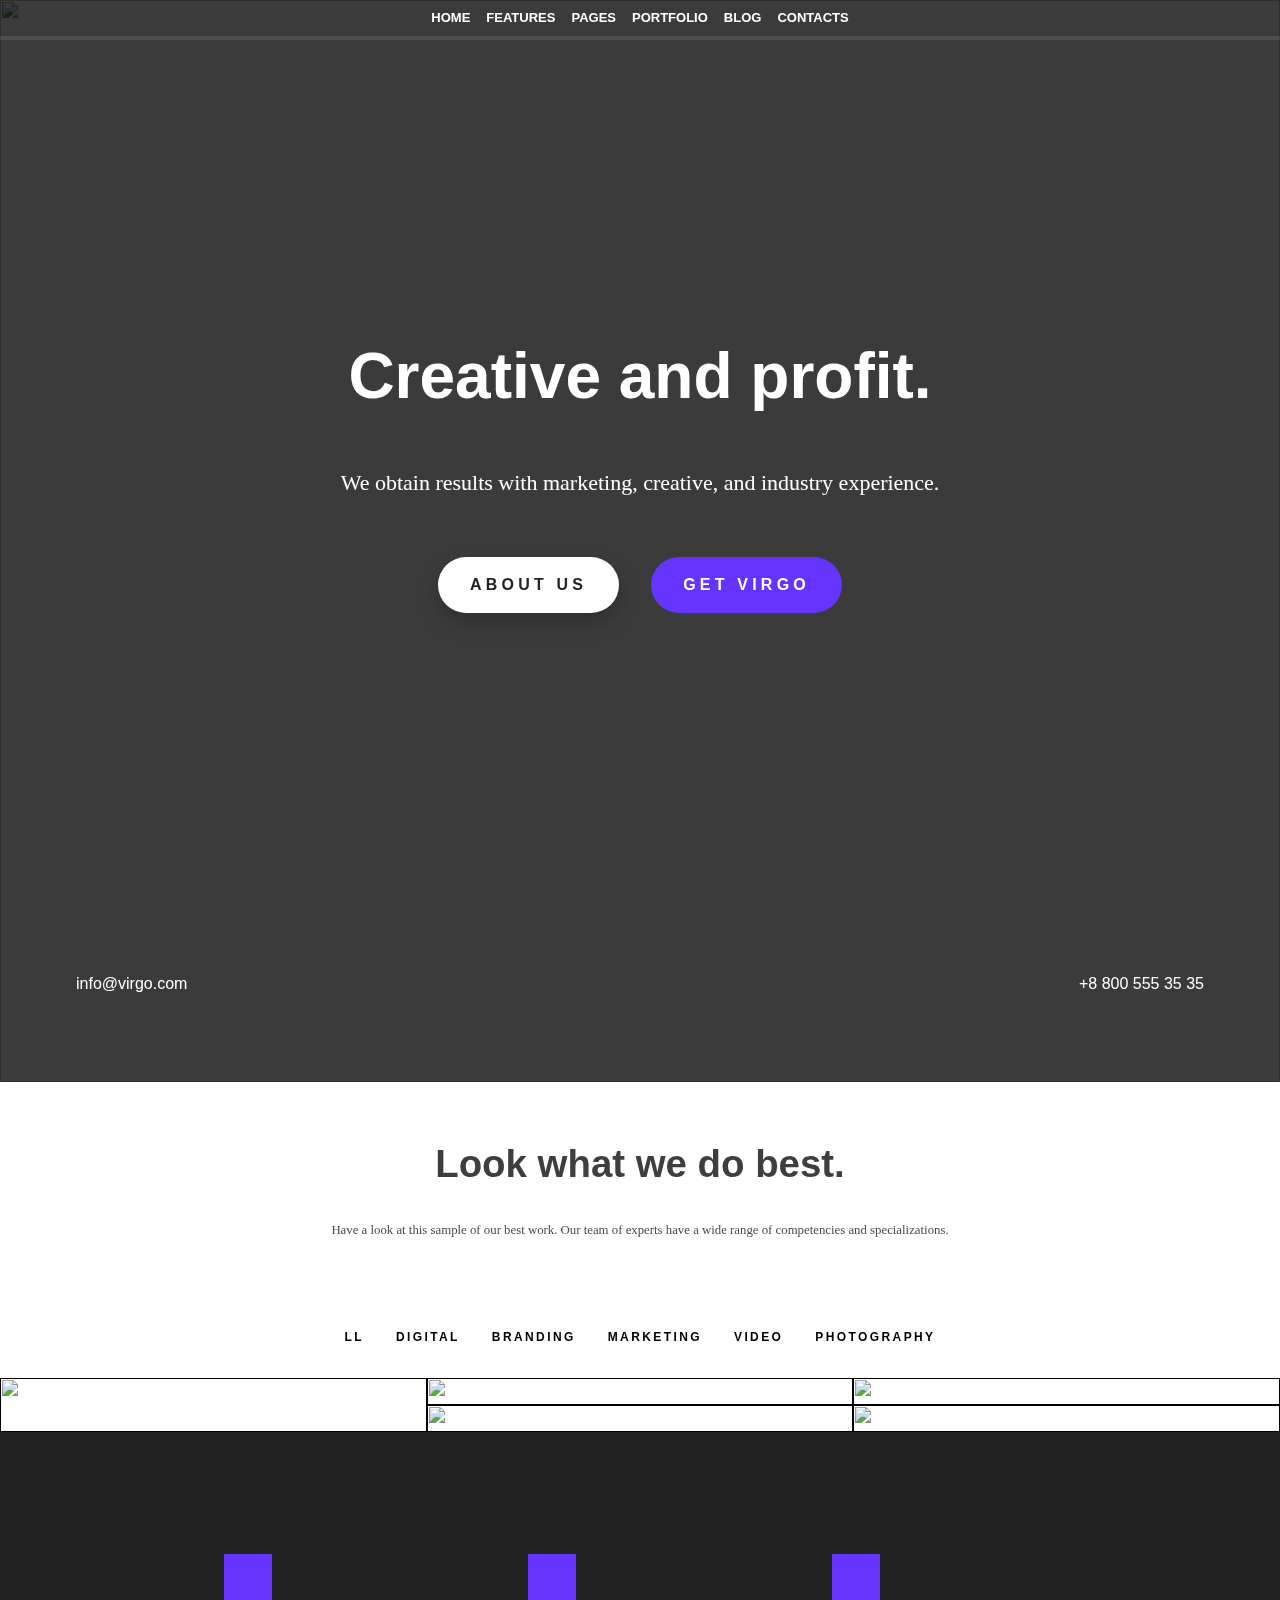
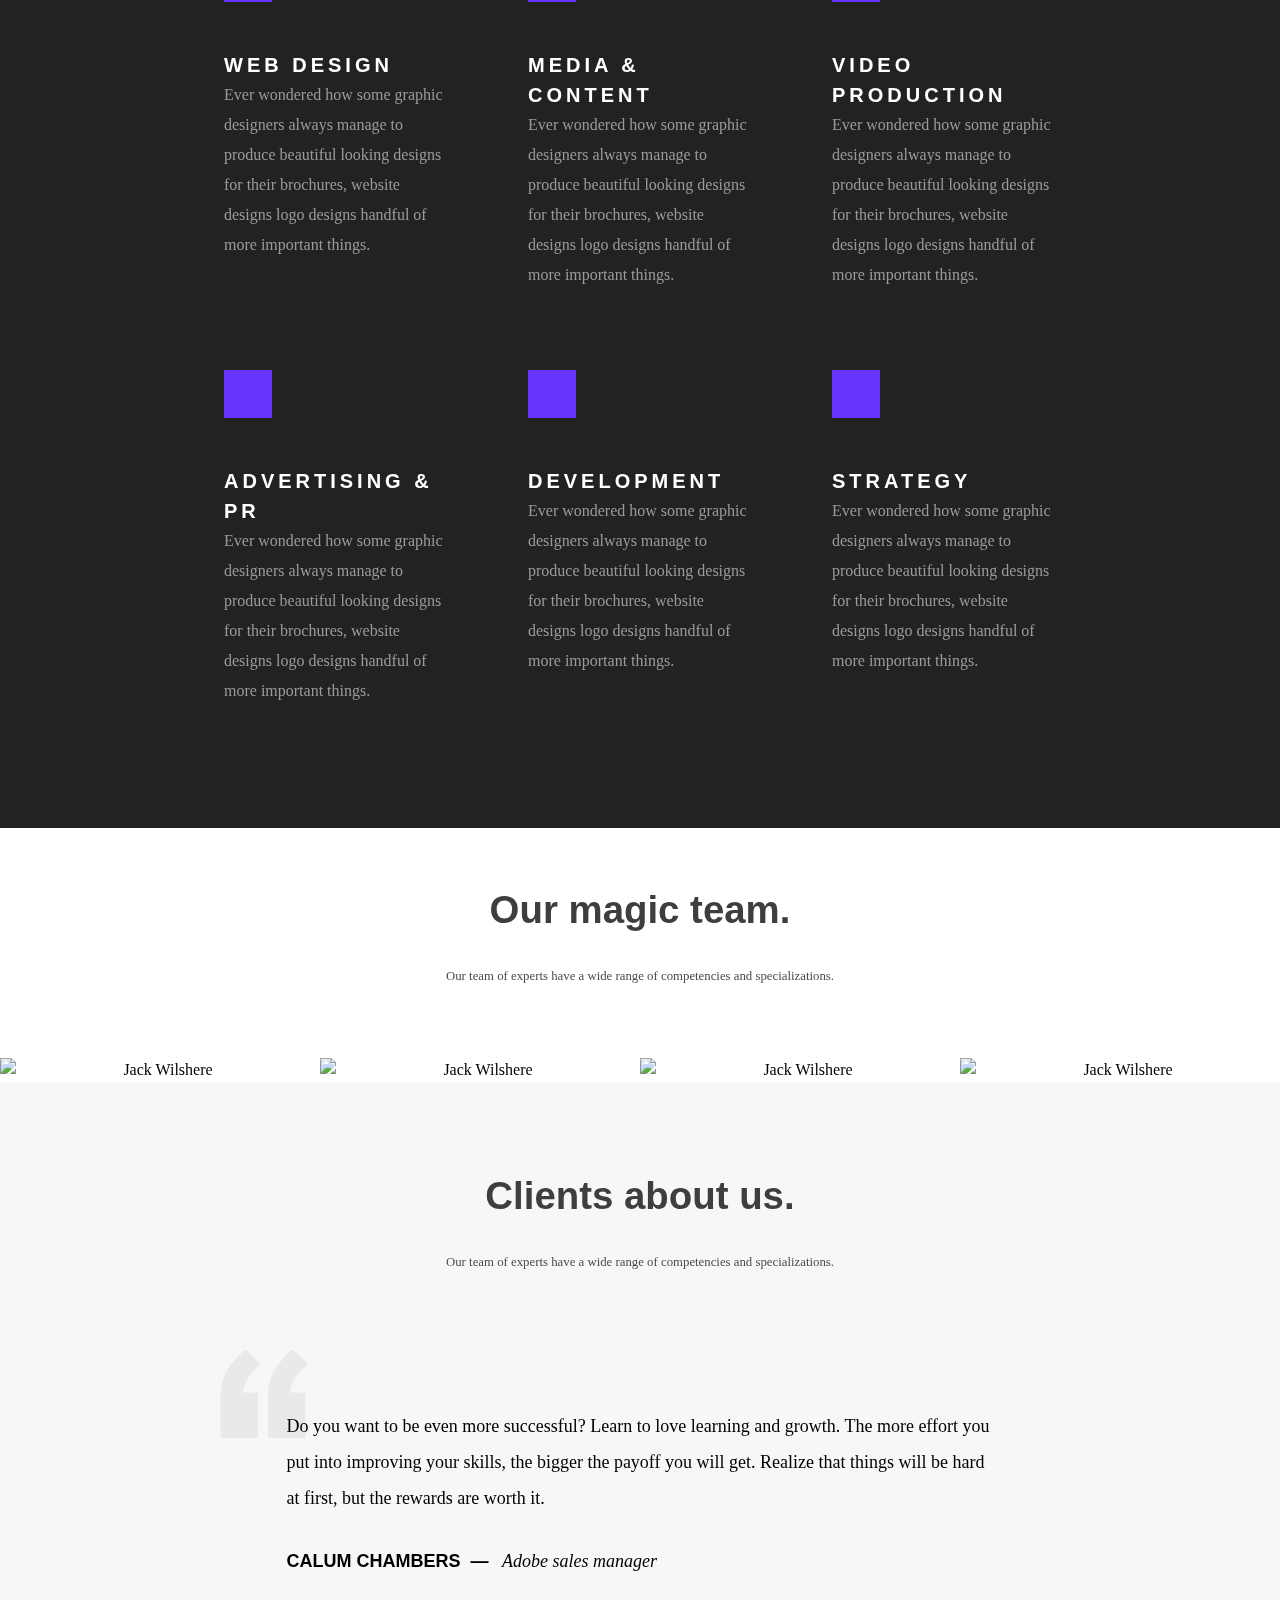
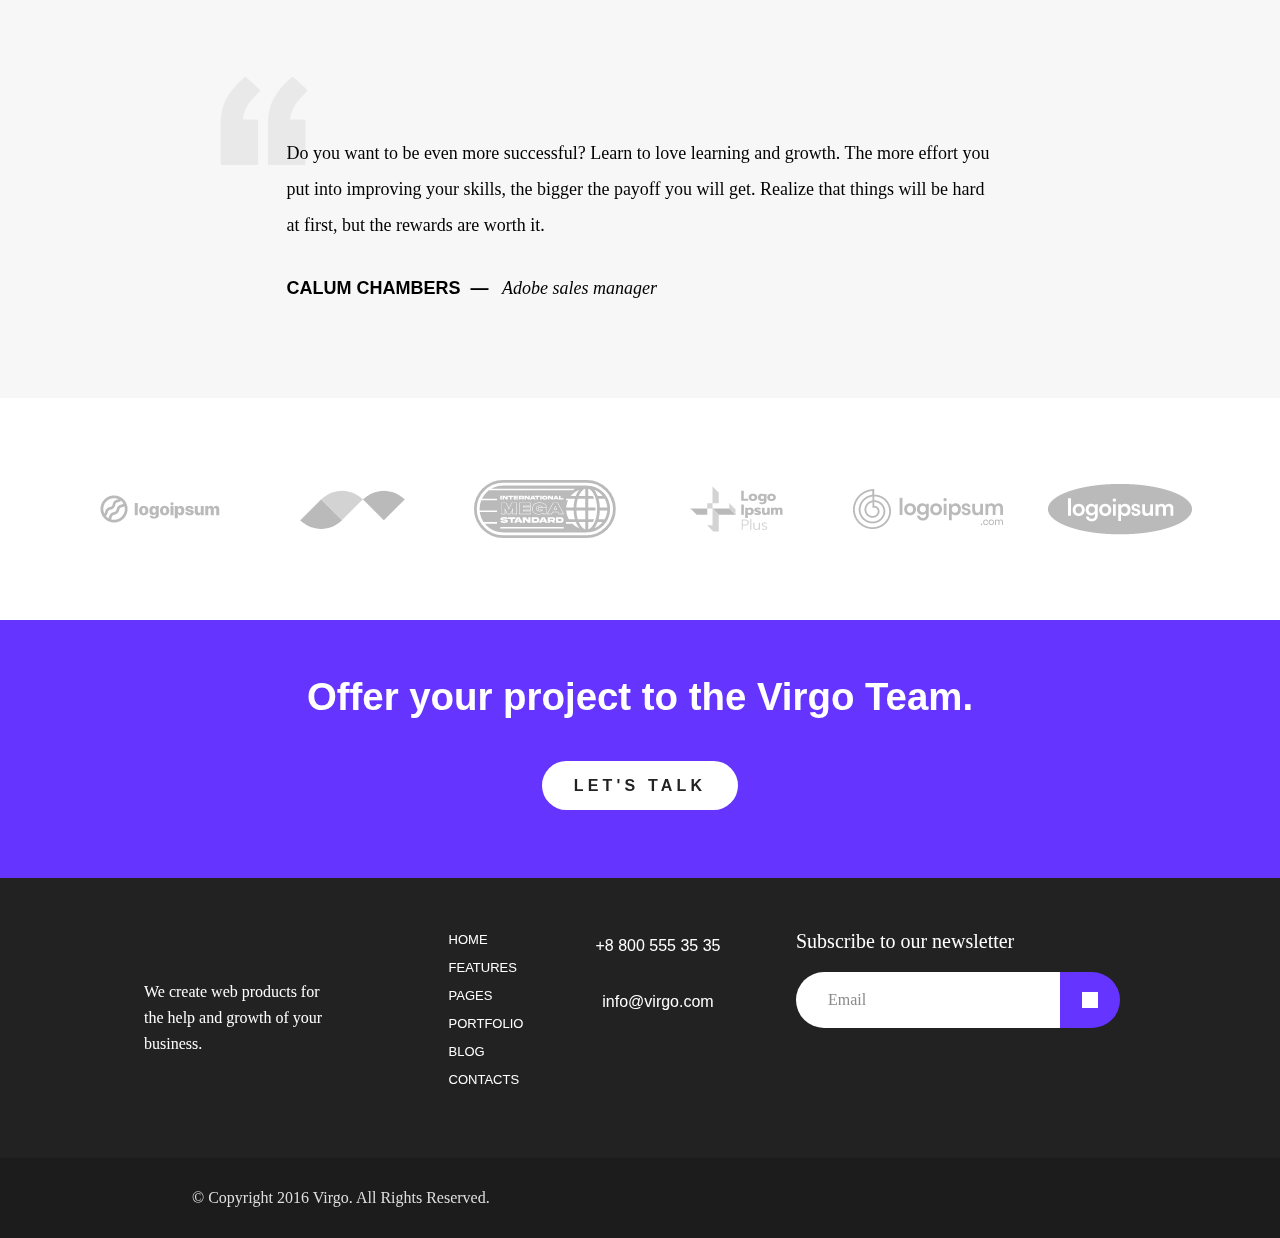
==== index.html @ 98d9a994 "implement fancypants cms-friendly bg image" ====
<!doctype html>
    <html lang="en">
      <head>
        <meta charset="utf-8">
        <meta name="viewport" content="width=device-width, initial-scale=1.0">
        <link rel="stylesheet" type="text/css" href="./styles.css" />
        
        
        
      </head>
      <body data-instant-intensity="all" class="primo-page">   
        
      <div class="block" id="block-qzpiv">
        <div class="primo-component" id="component-qzpiv">
          <div><div class="agency h-wrapper">
  <header>
    <div class="background">
      <img src="https://placeimg.com/1000/1000/tech" alt="" class="img" id="background">
    </div>
    <div class="text-overlay">
      <nav>
        <ul id="nav">
          <li><a href="www.example.com">Home</a></li>
          <li><a href="www.example.com">Features</a></li>
          <li><a href="www.example.com">Pages</a></li>
          <li><a href="www.example.com">Portfolio</a></li>
          <li><a href="www.example.com">Blog</a></li>
          <li><a href="www.example.com">Contacts</a></li>
        </ul> 
      </nav>
      <div class="title">
        <h1 class="h1" id="main-heading">Creative and profit.</h1>
        <p id="heading-desc">We obtain results with marketing, creative, and industry experience.</p>
    		<div id="links">
          <a class="button-link" href="www.example.com">About us</a>
          <a class="button-link" href="www.example.com">Get Virgo</a>
        </div>
      </div>
      <address class="address">
        <p id="email">info@virgo.com</p>
        <p id="phone">+8 800 555 35 35</p>
      </address>
    </header>
	</div>
</div></div>
          
        </div>
        <style type="text/css">#component-qzpiv .h-wrapper {
    position: relative;
  }
  #component-qzpiv .background {
    position: absolute;
    top: 0;
    left: 0;
    right: 0;
    bottom: 0;
  }
  #component-qzpiv .background::after {
    content: "";
    position: absolute;
    top: 0;
    left: 0;
    right: 0;
    bottom: 0;
    background-color: rgba(10, 10, 10, .8);
    mix-blend-mode: multiply;
  }
  /* .h-wrapper {
  background: center / cover no-repeat;
  background-image: url(https://placeimg.com/1000/1000/tech);
  background-color: rgba(10, 10, 10, .8);
  background-blend-mode: multiply;
} */
  #component-qzpiv .text-overlay {
    text-align: center;
    color: white;
    position: relative;
  }
  #component-qzpiv ul {
    display: flex;
    flex-direction: column;
    list-style: none;
    justify-content: center;
    font-family: var(--display-font);
    font-weight: 600;
    text-transform: uppercase;
    font-size: 0.8125rem;
    padding: 0;
  }
  #component-qzpiv li {
    padding: .5rem;
  }
  #component-qzpiv .title {
    margin: 2rem;
  }
  #component-qzpiv #links {
    display: flex;
    flex-direction: column;
    justify-content: center;
  }
  #component-qzpiv address {
    padding-bottom: 2rem;
  }
  @media (min-width: 640px) {
    #component-qzpiv .text-overlay {
      height: 67.625rem;
      display: flex;
      flex-direction: column;
      justify-content: space-between;
      max-width: 1920px;
      margin: 0 auto;
    }

    #component-qzpiv ul {
      flex-direction: row;
    }

    #component-qzpiv nav {
      border-bottom: 4px solid rgba(255,255,255,0.1);
    }

    #component-qzpiv .title {
      align-self: center;
    }

    #component-qzpiv .title p {
      font-size: 1.375rem;
      margin: 2.625rem 0;
    }

    #component-qzpiv #links {
      display: flex;
      flex-direction: row;
      justify-content: center;
    }

    #component-qzpiv address {
      display: flex;
      justify-content: space-between;
      margin: 3.375rem 4.75rem;
    }
  }</style>
      </div>
      
      <div class="block" id="block-lwljh">
        <div class="primo-component" id="component-lwljh">
          <div><section class="portfolio agency">
  <div class="intro">
    <h2 class="h2" id="heading">Look what we do best.</h2>
    <p id="desc">Have a look at this sample of our best work. Our team of experts have a wide range of competencies and specializations.</p>
  </div>
    <ul id="nav">
      <li><a href="www.example.com">LL</a></li>
      <li><a href="www.example.com">Digital</a></li>
      <li><a href="ww.example.com">Branding</a></li>
      <li><a href="ww.example.com">Marketing</a></li>
      <li><a href="ww.example.com">Video</a></li>
      <li><a href="ww.example.com">Photography</a></li>
  	</ul> 
  <div id="gallery">
    <div id="tallpic">
      <a href=""><img class="img" src="" alt=""></a>
    </div>
    <div>
      <a href=""><img class="img" src="https://placeimg.com/700/750/tech" alt=""></a>
    </div>
    <div>
      <a href=""><img class="img" src="https://placeimg.com/800/700/tech" alt=""></a>
    </div>
    <div>
      <a href=""><img class="img" src="https://placeimg.com/650/700/tech" alt=""></a>
    </div>
    <div>
      <a href=""><img class="img" src="https://placeimg.com/750/700/tech" alt=""></a>
    </div>
   
 <!--    <div id="tallpic">
      <a href="#"><img class="img" src="https://placeimg.com/700/1400/tech" alt=""></a>
    </div>
    
    <div>
      <a href="#"><img class="img" src="https://placeimg.com/750/700/tech" alt=""></a>
    </div>
    <div>
      <a href="#"><img class="img" src="https://placeimg.com/700/750/tech" alt=""></a>
    </div>
    <div>
      <a href="#"><img class="img" src="https://placeimg.com/800/700/tech" alt=""></a>
    </div>
    <div>  
      <a href="#"><img class="img" src="https://placeimg.com/650/700/tech" alt=""></a>
    </div> -->
  </div>
</section></div>
          
        </div>
        <style type="text/css">#component-lwljh #nav {
    list-style: none;
    justify-content: center;
    font-family: var(--display-font);
    font-weight: 600;
    text-transform: uppercase;
    font-size: 0.75rem;
    letter-spacing: 0.15rem;
    padding-bottom: 1rem;
    text-align: center;
  }
  #component-lwljh #nav a:active {
    color: var(--brand-color);
  }
  @media (min-width: 768px) {
    #component-lwljh #nav {
      display: flex;
    }

    #component-lwljh #nav li {
      padding: 1rem;
    }

    #component-lwljh #gallery {
      display: grid;
      grid-template-columns: repeat(3, 1fr);
      grid-template-rows: repeat(2, 50%);
      max-width: 1920px;
      max-height: 960px;
      margin: 0 auto;
    }

    #component-lwljh #tallpic {
      grid-row-start: 1;
      grid-row-end: span 2;
    }
  }</style>
      </div>
      
      <div class="block" id="block-fuvci">
        <div class="primo-component" id="component-fuvci">
          <div><section class="s-wrapper agency">
  <div class="services">
    <h2 class="visuallyhidden">Services</h2>
    <div>
    	<div class="square"></div>
      <h3 class="h3">Web Design</h3>
    	<p>Ever wondered how some graphic designers always manage to produce beautiful looking designs for their brochures, website designs logo designs handful of more important things.</p>
    </div>
    <div>
    	<div class="square"></div>
      <h3 class="h3">Media &amp; Content</h3>
    	<p>Ever wondered how some graphic designers always manage to produce beautiful looking designs for their brochures, website designs logo designs handful of more important things.</p>
    </div>
    <div>
    	<div class="square"></div>
      <h3 class="h3">Video Production</h3>
    	<p>Ever wondered how some graphic designers always manage to produce beautiful looking designs for their brochures, website designs logo designs handful of more important things.</p>
    </div>
    <div>
    	<div class="square"></div>
      <h3 class="h3">Advertising &amp; PR</h3>
    	<p>Ever wondered how some graphic designers always manage to produce beautiful looking designs for their brochures, website designs logo designs handful of more important things.</p>
    </div>
    <div>
    	<div class="square"></div>
      <h3 class="h3">Development</h3>
    	<p>Ever wondered how some graphic designers always manage to produce beautiful looking designs for their brochures, website designs logo designs handful of more important things.</p>
    </div>
    <div>
    	<div class="square"></div>
      <h3 class="h3">Strategy</h3>
    	<p>Ever wondered how some graphic designers always manage to produce beautiful looking designs for their brochures, website designs logo designs handful of more important things.</p>
    </div>
  </div>
</section></div>
          
        </div>
        <style type="text/css">#component-fuvci .s-wrapper {
    background-color: var(--verydarkgray);
  }
  #component-fuvci .h3 {
    color: white;
    text-transform: uppercase;
    letter-spacing: .25rem;
  }
  #component-fuvci p {
    color: #9A9A9A;
    line-height: 1.875rem;
  }
  #component-fuvci .square {
    width: 3rem;
    height: 3rem;
    background-color: var(--brand-color);
    margin-bottom: 3rem;
  }
  #component-fuvci .services {
    display: grid;
    grid-template-columns: repeat(auto-fill, minmax(220px, 1fr));
    gap: 5rem;
    width: 70%;
    margin: 0 auto;
    padding: 7.625rem 2rem;
    max-width: 1920px;
  }</style>
      </div>
      
      <div class="block" id="block-pjiwt">
        <div class="primo-component" id="component-pjiwt">
          <div><section class="team agency">
  <div class="intro">
    <h2 class="h2" id="team-heading">Our magic team.</h2>
    <p id="team-desc">Our team of experts have a wide range of competencies and specializations.</p>
  </div>
  <div class="teampics">
    <figure>
      <img class="img" src="https://placeimg.com/500/600/people" alt="Jack Wilshere" />
      <figcaption>
        <p id="name">Jack Wilshere</p>
        <p id="title">CEO &amp; Founder</p>
      </figcaption>
    </figure>
    <figure>
      <img class="img" src="https://placeimg.com/490/590/people" alt="Jack Wilshere" />
      <figcaption>
        <p id="name">Jack Wilshere</p>
        <p id="title">CEO &amp; Founder</p>
      </figcaption>
    </figure>
    <figure>
      <img class="img" src="https://placeimg.com/480/580/people" alt="Jack Wilshere" />
      <figcaption>
        <p id="name">Jack Wilshere</p>
        <p id="title">CEO &amp; Founder</p>
      </figcaption>
    </figure>
    <figure>
      <img class="img" src="https://placeimg.com/485/585/people" alt="Jack Wilshere" />
      <figcaption>
        <p id="name">Jack Wilshere</p>
        <p id="title">CEO &amp; Founder</p>
      </figcaption>
    </figure>
  </div>
</section></div>
          
        </div>
        <style type="text/css">#component-pjiwt .team {
    text-align: center;
  }
  #component-pjiwt figure {
    margin: 0;
  }
  #component-pjiwt figcaption {
    background-color: rgba(101, 52, 255, 1);
    height: 26.375rem;
    width: 26.375rem;
    /* Purple boxes are styled but currently hidden */
    display: none;
    /* display: flex; */
    flex-direction: column;
    justify-content: center;
    color: white;
    font-size: 1rem;
  }
  #component-pjiwt #name {
    font-family: var(--display-font);
    font-weight: 600;
    text-transform: uppercase;
    letter-spacing: 0.2rem;
  }
  @media (min-width: 768px) {
    #component-pjiwt .teampics {
      display: grid;
      grid-template-columns: repeat(4, 1fr);
      max-width: 1920px;
      max-height: 580px;
      margin: 0 auto;
    }
  }</style>
      </div>
      
      <div class="block" id="block-mubnk">
        <div class="primo-component" id="component-mubnk">
          <div><section class="t-wrapper agency">
  <div class="testimonials">
    <div class="intro">
      <h2 class="h2" id="heading">Clients about us.</h2>
      <p id="desc">Our team of experts have a wide range of competencies and specializations.</p>
    </div>
    <div class="quotesblock">
      	<figure>
          <blockquote id="quotetext">Do you want to be even more successful? Learn to love learning and growth. The more effort you put into improving your skills, the bigger the payoff you will get. Realize that things will be hard at first, but the rewards are worth it.</blockquote>
          <p>
            <span id="sourcename">Calum Chambers&nbsp;&nbsp;—</span>
            <span id="sourcetitle">&nbsp;&nbsp;Adobe sales manager</span>
          </p>          
        </figure>
      	<figure>
          <blockquote id="quotetext">Do you want to be even more successful? Learn to love learning and growth. The more effort you put into improving your skills, the bigger the payoff you will get. Realize that things will be hard at first, but the rewards are worth it.</blockquote>
          <p>
            <span id="sourcename">Calum Chambers&nbsp;&nbsp;—</span>
            <span id="sourcetitle">&nbsp;&nbsp;Adobe sales manager</span>
          </p>          
        </figure>
      <!--       <figure>
        <blockquote>Do you want to be even more successful? Learn to love learning and growth. The more effort you put into improving your skills, the bigger the payoff you will get. Realize that things will be hard at first, but the rewards are worth it.</blockquote>
        <p><span class="quotename">Calum Chambers &nbsp;&nbsp;— &nbsp;&nbsp;</span><span class="quotetitle">Adobe sales manager</span></p>
      </figure>
      <figure>
        <blockquote>Do you want to be even more successful? Learn to love learning and growth. The more effort you put into improving your skills, the bigger the payoff you will get. Realize that things will be hard at first, but the rewards are worth it.</blockquote>
        <p><span class="quotename">Calum Chambers &nbsp;&nbsp;— &nbsp;&nbsp;</span><span class="quotetitle">Adobe sales manager</span></p>
      </figure>  -->
    </div>
  </div>
</section></div>
          
        </div>
        <style type="text/css">#component-mubnk .t-wrapper {
    background-color: #F7F7F7;
  }
  #component-mubnk .testimonials {
    padding: 2rem;
    max-width: 1920px;
  }
  #component-mubnk .quotesblock {
    margin: 0 auto;
    color: var(--dark-color);
    display: grid;
    grid-template-columns: repeat(auto-fill, minmax(450px, 1fr));
    gap: 2rem;
    font-size: 1.125rem;
  }
  @media (min-width: 640px) {
    #component-mubnk .quotesblock {
      max-width: 70%;
    }
  }
  #component-mubnk figure {
    padding: 4rem 4.5rem;
    margin: 0 auto;
    background: padding-box no-repeat url([data-uri]);
  }
  #component-mubnk blockquote {
    margin: 0;
    line-height: 2.25rem;
    padding-bottom: 2rem;
  }
  #component-mubnk #sourcename {
    text-transform: uppercase;
    font-family: var(--display-font);
    font-weight: 600;
  }
  #component-mubnk #sourcetitle {
    font-style: italic;
  }</style>
      </div>
      
      <div class="block" id="block-mxqix">
        <div class="primo-component" id="component-mxqix">
          <div><section class="clients-wrapper agency">
  <h2 class="visuallyhidden">Clients</h2>
  <div id="grid">
    	<img class="image" src='/assets/logoipsum-logo-7.png' alt="logo" id="logos"/>
    	<img class="image" src='/assets/logoipsum-logo-16.png' alt="logo" id="logos"/>
    	<img class="image" src='/assets/logoipsum-logo-18.png' alt="logo" id="logos"/>
    	<img class="image" src='/assets/logoipsum-logo-24.png' alt="logo" id="logos"/>
    	<img class="image" src='/assets/logoipsum-logo-29.png' alt="logo" id="logos"/>
    	<img class="image" src='/assets/logoipsum-logo-32.png' alt="logo" id="logos"/>
  <div>
</section></div>
          
        </div>
        <style type="text/css">#component-mxqix #grid {
    display: grid;
    place-items: center;
    margin: 0 auto;
    gap: 2rem;
    padding: 2rem;
  }
  @media (min-width: 640px) {
    #component-mxqix #grid {
      grid-template-columns: repeat( 2, 1fr );
    }
  }
  @media (min-width: 768px) {
    #component-mxqix #grid {
      padding: 5rem;
      grid-template-columns: repeat( 6, 1fr );
      max-width: 1344px;
      row-gap: 0;
    }
  }</style>
      </div>
      
      <div class="block" id="block-mcndb">
        <div class="primo-component" id="component-mcndb">
          <div><section class="c-wrapper agency">
  <div class="cta">
    <h2 class="h2" id="cta-heading">Offer your project to the Virgo Team.</h2>
    <a href="www.example.com" id="link" class="button-link">Let&#x27;s talk</a>
  </div>
</section></div>
          
        </div>
        <style type="text/css">#component-mcndb .c-wrapper {
    text-align: center;
    background-color: var(--brand-color);
    display: flex;
    flex-direction: column;
    justify-content: center;
  }
  #component-mcndb .cta {
    padding-top: 3rem;
    padding-bottom: 5rem;
  }
  #component-mcndb .h2 {
    color: white;
    padding-bottom: 3rem;
  }
  #component-mcndb .button-link {
    background-color: white;
    color: var(--verydarkgray);
  }</style>
      </div>
      
      <div class="block" id="block-ctuod">
        <div class="primo-component" id="component-ctuod">
          <div><footer class="agency">
  <div id="footerblock">
    <div id="summary">
      <p id="desc">We create web products for the help and growth of your business.</p>
    </div>
    <div>
      <ul id="footernav">
      	<li><a href="www.example.com">Home</a></li>
      	<li><a href="www.example.com">Features</a></li>
      	<li><a href="www.example.com">Pages</a></li>
      	<li><a href="www.example.com">Portfolio</a></li>
      	<li><a href="www.example.com">Blog</a></li>
      	<li><a href="www.example.com">Contacts</a></li>
  		</ul> 
    </div>
    <address class="address">
      <p id="phone">+8 800 555 35 35</p>
      <p id="email">info@virgo.com</p>
    </address>
    <div id="subscribe">
      <p id="subscribe-text">Subscribe to our newsletter</p>
      <form>
        <div id="emailbox">
          <label for="email" class="visuallyhidden">Email address</label>
          <input type="email" name="email" id="email" placeholder="Email" required>
          <!-- The icon placeholder div below throws an invalid HTML error, should go away when replaced with image -->
          <button id="emailbutton" aria-label="Submit email"><div id="icon"></div></button>
        </div>
      </form>
    </div>
  </div>
  <div class="c-wrapper">
    <div id="copyright">
      <p id="copyright-text">&copy; Copyright 2016 Virgo. All Rights Reserved.</p>
    </div>
  </div>
</footer></div>
          
        </div>
        <style type="text/css">#component-ctuod footer {
    background-color: var(--verydarkgray);
  }
  #component-ctuod #footerblock {
    color: white;
    font-size: 1rem;
    margin: 0 auto;
    padding: 2rem;
    max-width: 1920px;
  }
  #component-ctuod p {
    font-size: 1rem;
  }
  #component-ctuod #summary {
    padding: 1rem;
    display: grid;
    place-items: center;
    line-height: 1.625rem;
    color: #FEFEFE;
  }
  #component-ctuod #footernav {
    list-style: none;
    text-transform: uppercase;
    font-family: var(--display-font);
    font-weight: 400;
    font-size: 0.8125rem;
    line-height: 1.75rem;
    padding-bottom: 1rem;
    padding-left: 5rem;
    -moz-columns: 2;
         columns: 2;
  }
  #component-ctuod #footernav li {
    padding: 0;
    margin: 0;
  }
  #component-ctuod address {
    text-align: center;
  }
  #component-ctuod #subscribe {
    padding: 1em;
    font-size: 1.25rem;
    margin: 0;
    color: #FEFEFE;
    text-align: center;
  }
  #component-ctuod #subscribe-text {
    font-size: 1.25rem;
    padding-bottom: 1rem;
  }
  #component-ctuod #emailbox {
    display: flex;
    align-items: stretch;
  }
  #component-ctuod #email {
    flex: 0 1 100%;
    display: block;
    border-width: 0;
    font-size: 1rem;
    padding: 1rem 2rem 1rem 2rem;
    margin: 0;
    border-radius: 2rem 0 0 2rem;
  }
  #component-ctuod #email::-moz-placeholder {
    color: #8A8A8A;
    font-family: var(--text-font)
  }
  #component-ctuod #email:-ms-input-placeholder {
    color: #8A8A8A;
    font-family: var(--text-font)
  }
  #component-ctuod #email::placeholder {
    color: #8A8A8A;
    font-family: var(--text-font)
  }
  #component-ctuod #emailbutton {
    flex: 0 0 3em;
    display: block;
    background-color: #6534FF;
    margin: 0;
    border-width: 0;
    border-radius: 0 2rem 2rem 0;
    box-shadow: none;
  }
  #component-ctuod #icon {
    height: 1rem;
    width: 1rem;
    background-color: white;
    margin: 0 auto;
  }
  #component-ctuod .c-wrapper {
    background-color: #1C1C1C;
  }
  #component-ctuod #copyright {
    color: #DEDEDE;
    height: 5rem;
    display: flex;
    flex-direction: column;
    justify-content: center;
    width: 70%;
    max-width: 1920px;
    margin: 0 auto;
    font-size: .75rem;
  }
  @media (min-width: 500px) {
    #component-ctuod #subscribe {
      text-align: left;
    }
  }
  @media (min-width: 590px) {
    #component-ctuod #footerblock {
      display: grid;
      padding: 3rem 0;
    }

    #component-ctuod #summary, #component-ctuod #subscribe {
      grid-column: 1/3;
      justify-self: center;
    }

    #component-ctuod #footernav, #component-ctuod address {
      place-self: center;
    }

    #component-ctuod address {
      align-self: start;
      margin: 0;
    }
  }
  @media (min-width: 880px) {
    #component-ctuod #footerblock {
      width: 80%;
    }
  }
  @media (min-width: 1000px) {
    #component-ctuod #footerblock {
      grid-template-columns: repeat(4, 1fr);
    }

    #component-ctuod #summary {
      grid-column: 1/2;
    }

    #component-ctuod #footernav {
      -moz-columns: 1;
           columns: 1;
    }

    #component-ctuod address {
      padding: 0 1rem;
      justify-content: flex-start;
      line-height: 2.5;
    }

    #component-ctuod #subscribe {
      grid-column: 4/5;
      padding: 0 2rem;
    }
  }</style>
      </div>
      
        
        
      </body>
    </html>
---- styles.css ----
/*! tailwindcss v2.0.3 | MIT License | https://tailwindcss.com */

/*! modern-normalize v1.0.0 | MIT License | https://github.com/sindresorhus/modern-normalize */

/*
Document
========
*/

/**
Use a better box model (opinionated).
*/

*,
*::before,
*::after {
  box-sizing: border-box;
}

/**
Use a more readable tab size (opinionated).
*/

:root {
  -moz-tab-size: 4;
  -o-tab-size: 4;
     tab-size: 4;
}

/**
1. Correct the line height in all browsers.
2. Prevent adjustments of font size after orientation changes in iOS.
*/

html {
  line-height: 1.15; /* 1 */
  -webkit-text-size-adjust: 100%; /* 2 */
}

/*
Sections
========
*/

/**
Remove the margin in all browsers.
*/

body {
  margin: 0;
}

/**
Improve consistency of default fonts in all browsers. (https://github.com/sindresorhus/modern-normalize/issues/3)
*/

body {
  font-family:
		system-ui, -apple-system, Segoe UI, Roboto, Ubuntu, Cantarell, Noto Sans, sans-serif, 
		'Segoe UI',
		Roboto,
		Helvetica,
		Arial,
		sans-serif,
		'Apple Color Emoji',
		'Segoe UI Emoji';
}

/*
Grouping content
================
*/

/**
1. Add the correct height in Firefox.
2. Correct the inheritance of border color in Firefox. (https://bugzilla.mozilla.org/show_bug.cgi?id=190655)
*/

hr {
  height: 0; /* 1 */
  color: inherit; /* 2 */
}

/*
Text-level semantics
====================
*/

/**
Add the correct text decoration in Chrome, Edge, and Safari.
*/

abbr[title] {
  -webkit-text-decoration: underline dotted;
          text-decoration: underline dotted;
}

/**
Add the correct font weight in Edge and Safari.
*/

b,
strong {
  font-weight: bolder;
}

/**
1. Improve consistency of default fonts in all browsers. (https://github.com/sindresorhus/modern-normalize/issues/3)
2. Correct the odd 'em' font sizing in all browsers.
*/

code,
kbd,
samp,
pre {
  font-family:
		ui-monospace,
		SFMono-Regular,
		Consolas,
		'Liberation Mono',
		Menlo,
		monospace; /* 1 */
  font-size: 1em; /* 2 */
}

/**
Add the correct font size in all browsers.
*/

small {
  font-size: 80%;
}

/**
Prevent 'sub' and 'sup' elements from affecting the line height in all browsers.
*/

sub,
sup {
  font-size: 75%;
  line-height: 0;
  position: relative;
  vertical-align: baseline;
}

sub {
  bottom: -0.25em;
}

sup {
  top: -0.5em;
}

/*
Tabular data
============
*/

/**
1. Remove text indentation from table contents in Chrome and Safari. (https://bugs.chromium.org/p/chromium/issues/detail?id=999088, https://bugs.webkit.org/show_bug.cgi?id=201297)
2. Correct table border color inheritance in all Chrome and Safari. (https://bugs.chromium.org/p/chromium/issues/detail?id=935729, https://bugs.webkit.org/show_bug.cgi?id=195016)
*/

table {
  text-indent: 0; /* 1 */
  border-color: inherit; /* 2 */
}

/*
Forms
=====
*/

/**
1. Change the font styles in all browsers.
2. Remove the margin in Firefox and Safari.
*/

button,
input,
optgroup,
select,
textarea {
  font-family: inherit; /* 1 */
  font-size: 100%; /* 1 */
  line-height: 1.15; /* 1 */
  margin: 0; /* 2 */
}

/**
Remove the inheritance of text transform in Edge and Firefox.
1. Remove the inheritance of text transform in Firefox.
*/

button,
select { /* 1 */
  text-transform: none;
}

/**
Correct the inability to style clickable types in iOS and Safari.
*/

button,
[type='button'] {
  -webkit-appearance: button;
}

/**
Remove the inner border and padding in Firefox.
*/

/**
Restore the focus styles unset by the previous rule.
*/

/**
Remove the additional ':invalid' styles in Firefox.
See: https://github.com/mozilla/gecko-dev/blob/2f9eacd9d3d995c937b4251a5557d95d494c9be1/layout/style/res/forms.css#L728-L737
*/

/**
Remove the padding so developers are not caught out when they zero out 'fieldset' elements in all browsers.
*/

legend {
  padding: 0;
}

/**
Add the correct vertical alignment in Chrome and Firefox.
*/

progress {
  vertical-align: baseline;
}

/**
Correct the cursor style of increment and decrement buttons in Safari.
*/

/**
1. Correct the odd appearance in Chrome and Safari.
2. Correct the outline style in Safari.
*/

/**
Remove the inner padding in Chrome and Safari on macOS.
*/

/**
1. Correct the inability to style clickable types in iOS and Safari.
2. Change font properties to 'inherit' in Safari.
*/

/*
Interactive
===========
*/

/*
Add the correct display in Chrome and Safari.
*/

summary {
  display: list-item;
}

/**
 * Manually forked from SUIT CSS Base: https://github.com/suitcss/base
 * A thin layer on top of normalize.css that provides a starting point more
 * suitable for web applications.
 */

/**
 * Removes the default spacing and border for appropriate elements.
 */

blockquote,
dl,
dd,
h1,
h2,
h3,
h4,
h5,
h6,
hr,
figure,
p,
pre {
  margin: 0;
}

button {
  background-color: transparent;
  background-image: none;
}

/**
 * Work around a Firefox/IE bug where the transparent `button` background
 * results in a loss of the default `button` focus styles.
 */

button:focus {
  outline: 1px dotted;
  outline: 5px auto -webkit-focus-ring-color;
}

fieldset {
  margin: 0;
  padding: 0;
}

ol,
ul {
  list-style: none;
  margin: 0;
  padding: 0;
}

/**
 * Tailwind custom reset styles
 */

/**
 * 1. Use the user's configured `sans` font-family (with Tailwind's default
 *    sans-serif font stack as a fallback) as a sane default.
 * 2. Use Tailwind's default "normal" line-height so the user isn't forced
 *    to override it to ensure consistency even when using the default theme.
 */

html {
  font-family: ui-sans-serif, system-ui, -apple-system, Segoe UI, Roboto, Ubuntu, Cantarell, Noto Sans, sans-serif, BlinkMacSystemFont, "Segoe UI", Roboto, "Helvetica Neue", Arial, "Noto Sans", sans-serif, "Apple Color Emoji", "Segoe UI Emoji", "Segoe UI Symbol", "Noto Color Emoji"; /* 1 */
  line-height: 1.5; /* 2 */
}

/**
 * Inherit font-family and line-height from `html` so users can set them as
 * a class directly on the `html` element.
 */

body {
  font-family: inherit;
  line-height: inherit;
}

/**
 * 1. Prevent padding and border from affecting element width.
 *
 *    We used to set this in the html element and inherit from
 *    the parent element for everything else. This caused issues
 *    in shadow-dom-enhanced elements like <details> where the content
 *    is wrapped by a div with box-sizing set to `content-box`.
 *
 *    https://github.com/mozdevs/cssremedy/issues/4
 *
 *
 * 2. Allow adding a border to an element by just adding a border-width.
 *
 *    By default, the way the browser specifies that an element should have no
 *    border is by setting it's border-style to `none` in the user-agent
 *    stylesheet.
 *
 *    In order to easily add borders to elements by just setting the `border-width`
 *    property, we change the default border-style for all elements to `solid`, and
 *    use border-width to hide them instead. This way our `border` utilities only
 *    need to set the `border-width` property instead of the entire `border`
 *    shorthand, making our border utilities much more straightforward to compose.
 *
 *    https://github.com/tailwindcss/tailwindcss/pull/116
 */

*,
::before,
::after {
  box-sizing: border-box; /* 1 */
  border-width: 0; /* 2 */
  border-style: solid; /* 2 */
  border-color: #e5e7eb; /* 2 */
}

/*
 * Ensure horizontal rules are visible by default
 */

hr {
  border-top-width: 1px;
}

/**
 * Undo the `border-style: none` reset that Normalize applies to images so that
 * our `border-{width}` utilities have the expected effect.
 *
 * The Normalize reset is unnecessary for us since we default the border-width
 * to 0 on all elements.
 *
 * https://github.com/tailwindcss/tailwindcss/issues/362
 */

img {
  border-style: solid;
}

textarea {
  resize: vertical;
}

input::-moz-placeholder, textarea::-moz-placeholder {
  opacity: 1;
  color: #9ca3af;
}

input:-ms-input-placeholder, textarea:-ms-input-placeholder {
  opacity: 1;
  color: #9ca3af;
}

input::placeholder,
textarea::placeholder {
  opacity: 1;
  color: #9ca3af;
}

button {
  cursor: pointer;
}

table {
  border-collapse: collapse;
}

h1,
h2,
h3,
h4,
h5,
h6 {
  font-size: inherit;
  font-weight: inherit;
}

/**
 * Reset links to optimize for opt-in styling instead of
 * opt-out.
 */

a {
  color: inherit;
  text-decoration: inherit;
}

/**
 * Reset form element properties that are easy to forget to
 * style explicitly so you don't inadvertently introduce
 * styles that deviate from your design system. These styles
 * supplement a partial reset that is already applied by
 * normalize.css.
 */

button,
input,
optgroup,
select,
textarea {
  padding: 0;
  line-height: inherit;
  color: inherit;
}

/**
 * Use the configured 'mono' font family for elements that
 * are expected to be rendered with a monospace font, falling
 * back to the system monospace stack if there is no configured
 * 'mono' font family.
 */

pre,
code,
kbd,
samp {
  font-family: ui-monospace, SFMono-Regular, Menlo, Monaco, Consolas, "Liberation Mono", "Courier New", monospace;
}

/**
 * Make replaced elements `display: block` by default as that's
 * the behavior you want almost all of the time. Inspired by
 * CSS Remedy, with `svg` added as well.
 *
 * https://github.com/mozdevs/cssremedy/issues/14
 */

img,
svg,
video,
canvas,
audio,
iframe,
embed,
object {
  display: block;
  vertical-align: middle;
}

/**
 * Constrain images and videos to the parent width and preserve
 * their instrinsic aspect ratio.
 *
 * https://github.com/mozdevs/cssremedy/issues/14
 */

img,
video {
  max-width: 100%;
  height: auto;
}

.table {
  display: table;
}

.grid {
  display: grid;
}

* {
  --tw-shadow: 0 0 rgba(0,0,0,0);
}

* {
  --tw-ring-inset: var(--tw-empty,/*!*/ /*!*/);
  --tw-ring-offset-width: 0px;
  --tw-ring-offset-color: #fff;
  --tw-ring-color: rgba(59, 130, 246, 0.5);
  --tw-ring-offset-shadow: 0 0 rgba(0,0,0,0);
  --tw-ring-shadow: 0 0 rgba(0,0,0,0);
}

@-webkit-keyframes spin {
  to {
    transform: rotate(360deg);
  }
}

@keyframes spin {
  to {
    transform: rotate(360deg);
  }
}

@-webkit-keyframes ping {
  75%, 100% {
    transform: scale(2);
    opacity: 0;
  }
}

@keyframes ping {
  75%, 100% {
    transform: scale(2);
    opacity: 0;
  }
}

@-webkit-keyframes pulse {
  50% {
    opacity: .5;
  }
}

@keyframes pulse {
  50% {
    opacity: .5;
  }
}

@-webkit-keyframes bounce {
  0%, 100% {
    transform: translateY(-25%);
    -webkit-animation-timing-function: cubic-bezier(0.8,0,1,1);
            animation-timing-function: cubic-bezier(0.8,0,1,1);
  }

  50% {
    transform: none;
    -webkit-animation-timing-function: cubic-bezier(0,0,0.2,1);
            animation-timing-function: cubic-bezier(0,0,0.2,1);
  }
}

@keyframes bounce {
  0%, 100% {
    transform: translateY(-25%);
    -webkit-animation-timing-function: cubic-bezier(0.8,0,1,1);
            animation-timing-function: cubic-bezier(0.8,0,1,1);
  }

  50% {
    transform: none;
    -webkit-animation-timing-function: cubic-bezier(0,0,0.2,1);
            animation-timing-function: cubic-bezier(0,0,0.2,1);
  }
}

@import url('https://fonts.googleapis.com/css2?family=Lora:ital,wght@0,400;0,700;1,400;1,700&family=Montserrat:wght@400;600&display=swap');

.agency {
  box-sizing: border-box;
  --brand-color: #6534FF;
  --brand-shadow: rgba(101, 52, 255, 0.3);
  --darkgray: #3E3E3E;
  --verydarkgray: #222222;
  --lightgray: #BABABA;
  --display-font: 'Montserrat', sans-serif;
  --text-font: 'Lora', serif;
  font-family: var(--text-font);
  font-size: 1rem;
  margin: 0 auto;
  background-color: white;
}

.h1, .h2, .h3 {
  font-family: var(--display-font);
}

.h1 {
  font-weight: 700;
  color: white;
  font-size: clamp(2.5rem, 5vw, 4.375rem);
}

.h2 {
  font-weight: 700;
  color: var(--darkgray);
  font-size: clamp(1.5rem, 3vw, 2.5rem);
}

.h3 {
  font-weight: 600;
  color: var(--darkgray);
  /* font-size: 1.25rem; */
  font-size: clamp(1rem, 2vw, 1.25rem);
}

.button-link {
  text-transform: uppercase;
  background-color: white;
  color: var(--verydarkgray);
  font-family: var(--display-font);
  font-weight: 700;
  font-size: 1rem;
  letter-spacing: 0.2625rem;
  margin: 1rem;
  padding: 1rem 2rem;
  border-radius: 2rem;
  box-shadow: 0px 0.625rem 1.25rem rgba(0, 0, 0, 0.2);
}

.button-link:last-child {
  background-color: var(--brand-color);
  color: white;
  box-shadow: 0px 625rem 1.25rem var(--brand-shadow);
}

.img {
  display: block;
  width: 100%;
  height: 100%;
  -o-object-fit: cover;
     object-fit: cover;
}

.address {
  font-family: var(--display-font);
  font-weight: 400;
  font-style: normal;
  font-size: 1rem;
}

.intro {
  margin: 0 auto;
  padding: 4rem;
  text-align: center;
  line-height: 2.1875rem;
}

.intro p {
  color: #4B4B4B;
  padding-top: 2rem;
  font-size: clamp(.8rem, 1vw, 1rem);
}

@media (min-width: 1024px) {
  .intro p {
    width: 60%;
    margin: 0 auto;
  }
}

.visuallyhidden {
  border: 0;
  clip: rect(0 0 0 0);
  height: 1px;
  margin: -1px;
  overflow: hidden;
  padding: 0;
  position: absolute;
  width: 1px;
}

/* Default "copy" styles - need to adjust */

.primo-copy {
  margin: 0 auto;
  width: 100%;
  padding-right: 2rem;
  padding-left: 2rem;
  font-size: 1rem;
  color: #4B4B4B;
  width: 70%;
}

.primo-copy h1 {
    font-size: 4.375rem;
    font-weight: 700;
    font-family: var(--display-font);
    color: var(--darkgray);
  }

.primo-copy h2 {
    font-size: 2.5rem;
    font-weight: 700;
    font-family: var(--display-font);
    color: var(--darkgray);
  }

.primo-copy ol {
    list-style-type: decimal;
    list-style-position: inside;
  }

.primo-copy ul {
    list-style-type: disc;
    list-style-position: inside;
  }

.primo-copy p {
    display: inline;
  }

.primo-copy ol {
    list-style-type: decimal;
    list-style-position: inside;
  }

.primo-copy a {
    color: #1c64f2;
    text-decoration: underline;
  }

.primo-copy blockquote {
    box-shadow: 0 4px 6px -1px rgba(0, 0, 0, 0.1),
      0 2px 4px -1px rgba(0, 0, 0, 0.06);
    padding: 1.5rem;
  }

.primo-copy mark {
    --text-opacity: 1;
    color: #161e2e;
    --bg-opacity: 1;
    background-color: #fce96a;
  }

@media (min-width: 1024px) {
  .primo-copy h1 {
    font-size: 3rem;
  }

  .primo-copy h2 {
    font-size: 2.25rem;
  }
}

@media (min-width: 640px) {
  .primo-copy {
    max-width: 640px;
  }
}

@media (min-width: 768px) {
  .primo-copy {
    max-width: 768px;
  }
}

@media (min-width: 1024px) {
  .primo-copy {
    max-width: 1024px;
  }
}

@media (min-width: 1280px) {
  .primo-copy {
    max-width: 1280px;
  }
}

@media (min-width: 1536px) {
  .primo-copy {
    max-width: 1536px;
  }
}

@media (min-width: 640px) {
}

@media (min-width: 768px) {
}

@media (min-width: 1024px) {
}

@media (min-width: 1280px) {
}

@media (min-width: 1536px) {
}
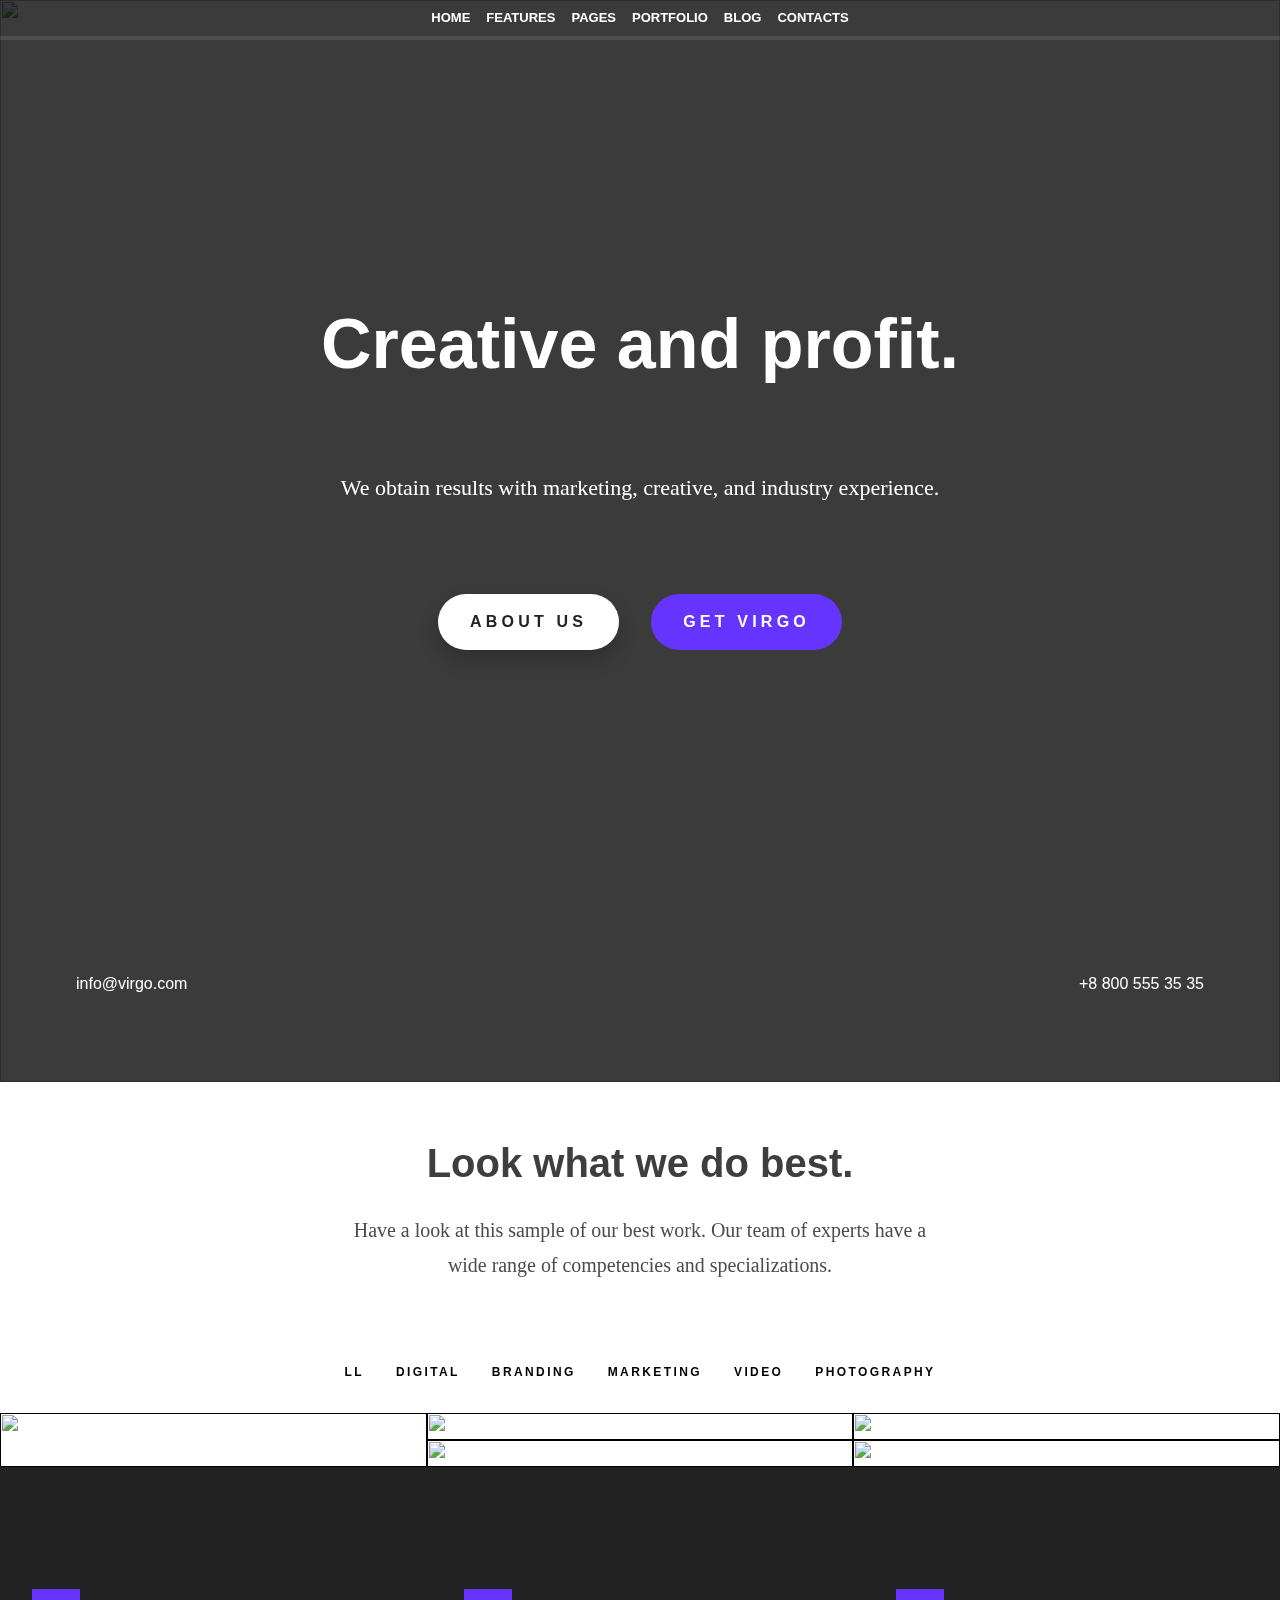
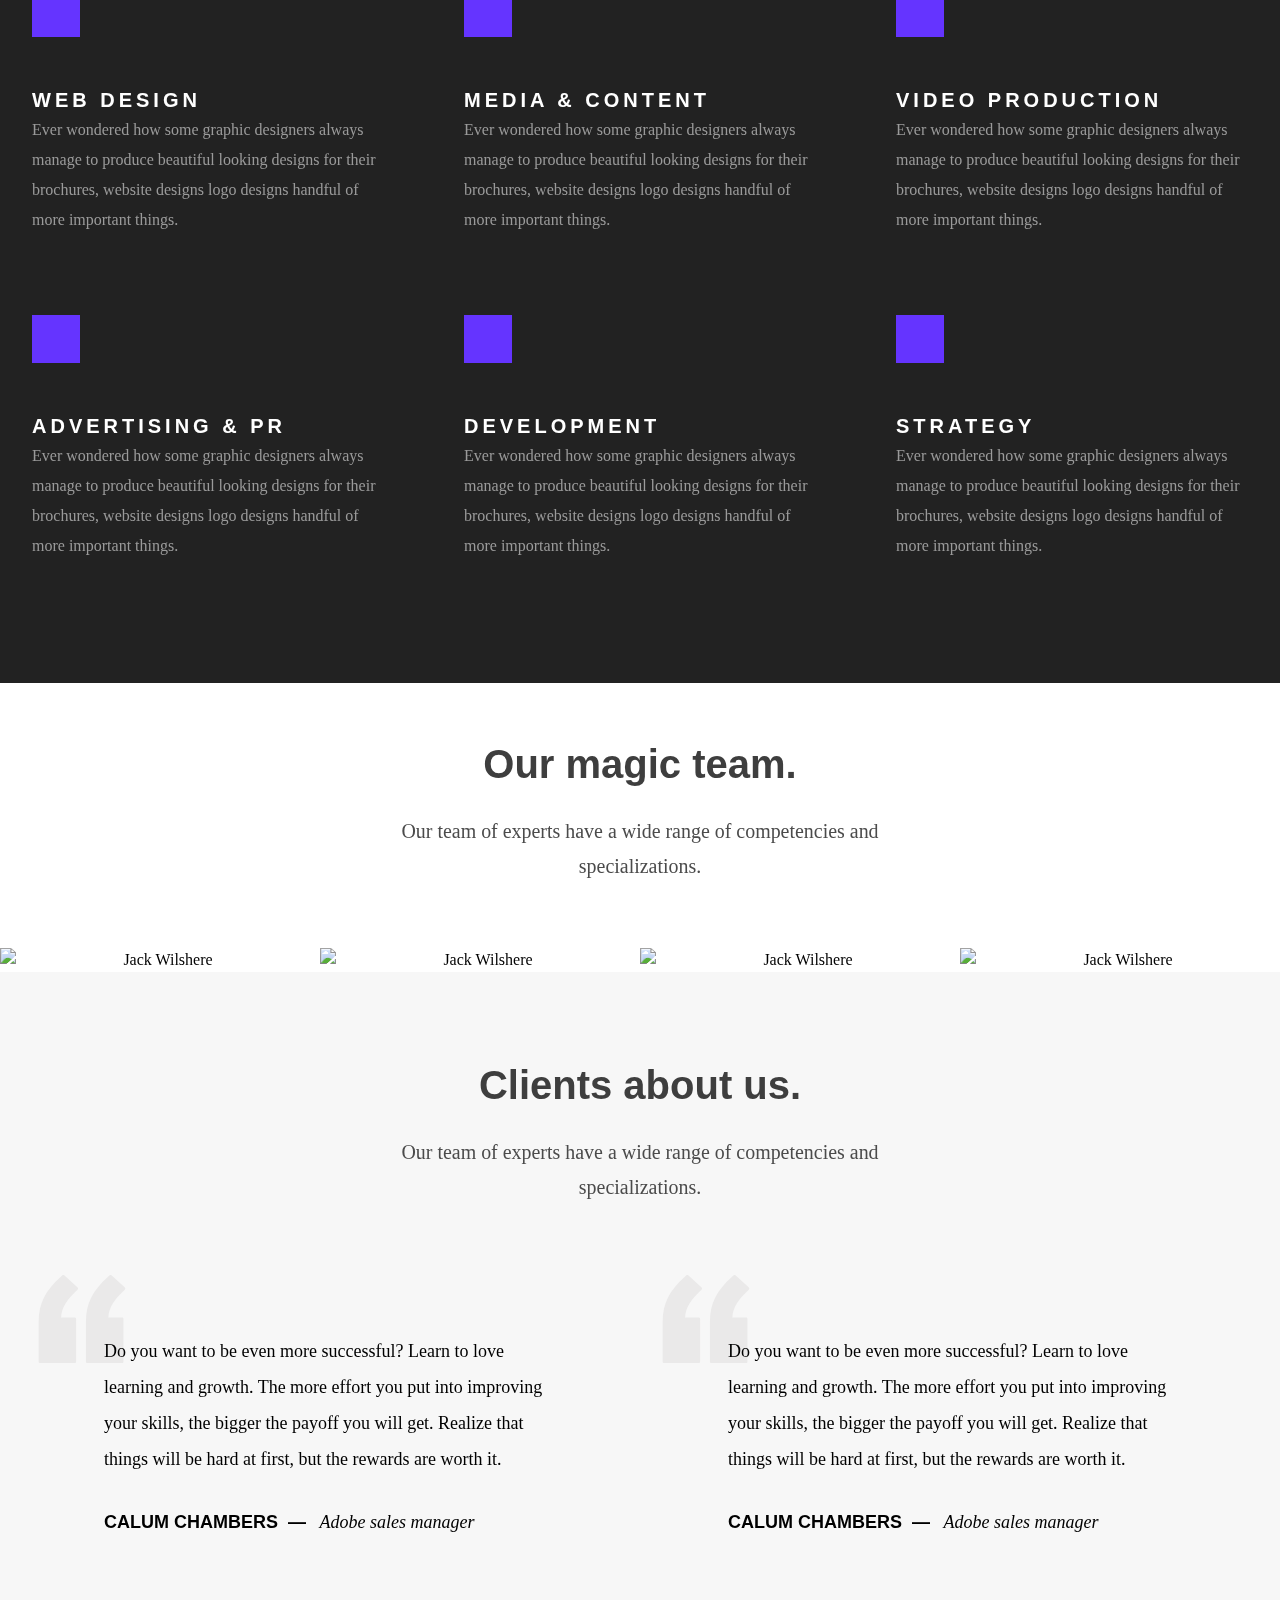
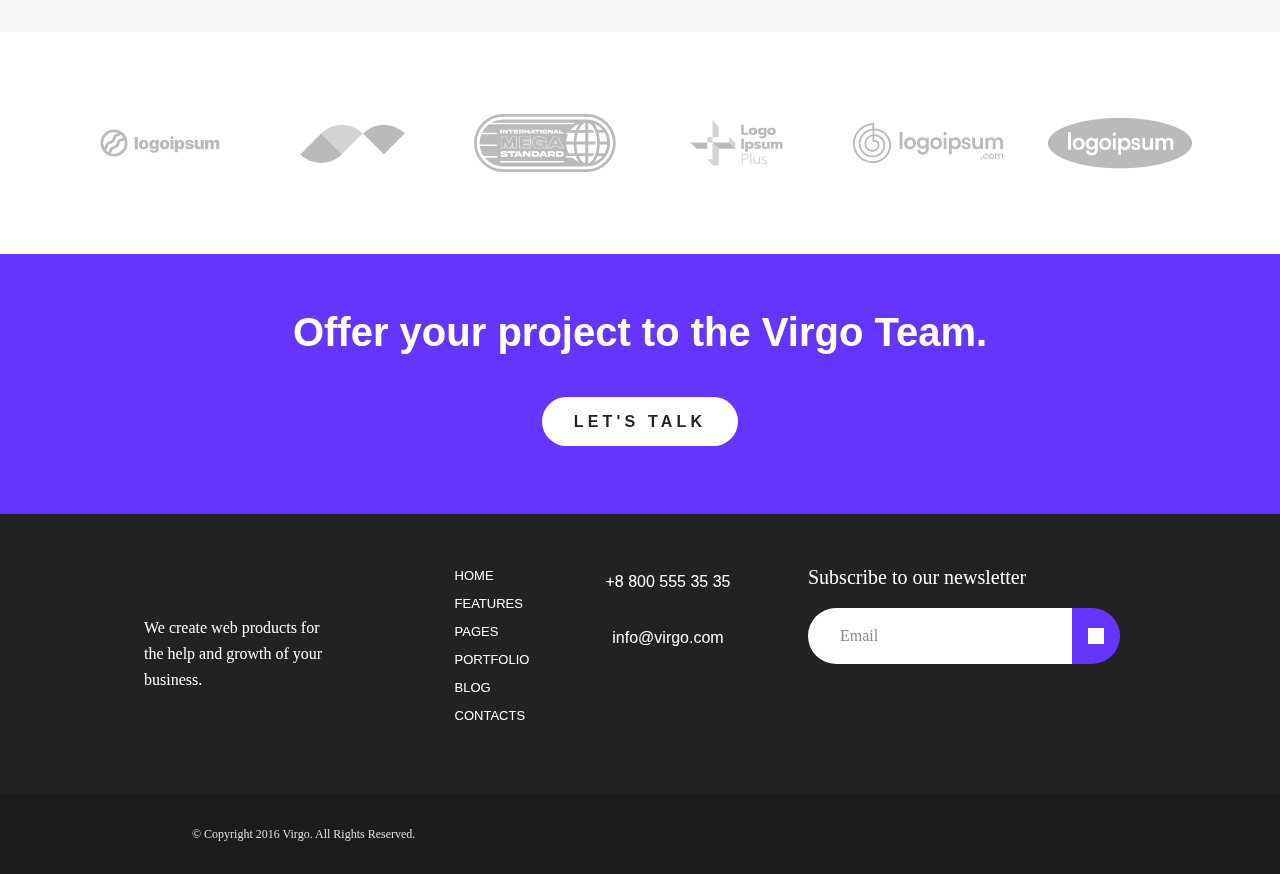
==== commit 1da68a1c: "some font size adjustments at smaller screen sizes" ====
--- a/index.html
+++ b/index.html
@@ -66,12 +66,6 @@
     background-color: rgba(10, 10, 10, .8);
     mix-blend-mode: multiply;
   }
-  /* .h-wrapper {
-  background: center / cover no-repeat;
-  background-image: url(https://placeimg.com/1000/1000/tech);
-  background-color: rgba(10, 10, 10, .8);
-  background-blend-mode: multiply;
-} */
   #component-qzpiv .text-overlay {
     text-align: center;
     color: white;
@@ -94,6 +88,9 @@
   #component-qzpiv .title {
     margin: 2rem;
   }
+  #component-qzpiv #heading-desc {
+    padding: 2rem;
+  }
   #component-qzpiv #links {
     display: flex;
     flex-direction: column;
@@ -104,7 +101,7 @@
   }
   @media (min-width: 640px) {
     #component-qzpiv .text-overlay {
-      height: 67.625rem;
+      height: 60rem;
       display: flex;
       flex-direction: column;
       justify-content: space-between;
@@ -139,6 +136,11 @@
       display: flex;
       justify-content: space-between;
       margin: 3.375rem 4.75rem;
+    }
+  }
+  @media (min-width: 1260px) {
+    #component-qzpiv .text-overlay {
+      height: 67.625rem;
     }
   }</style>
       </div>
@@ -242,32 +244,32 @@
     <div>
     	<div class="square"></div>
       <h3 class="h3">Web Design</h3>
-    	<p>Ever wondered how some graphic designers always manage to produce beautiful looking designs for their brochures, website designs logo designs handful of more important things.</p>
+    	<p class="p">Ever wondered how some graphic designers always manage to produce beautiful looking designs for their brochures, website designs logo designs handful of more important things.</p>
     </div>
     <div>
     	<div class="square"></div>
       <h3 class="h3">Media &amp; Content</h3>
-    	<p>Ever wondered how some graphic designers always manage to produce beautiful looking designs for their brochures, website designs logo designs handful of more important things.</p>
+    	<p class="p">Ever wondered how some graphic designers always manage to produce beautiful looking designs for their brochures, website designs logo designs handful of more important things.</p>
     </div>
     <div>
     	<div class="square"></div>
       <h3 class="h3">Video Production</h3>
-    	<p>Ever wondered how some graphic designers always manage to produce beautiful looking designs for their brochures, website designs logo designs handful of more important things.</p>
+    	<p class="p">Ever wondered how some graphic designers always manage to produce beautiful looking designs for their brochures, website designs logo designs handful of more important things.</p>
     </div>
     <div>
     	<div class="square"></div>
       <h3 class="h3">Advertising &amp; PR</h3>
-    	<p>Ever wondered how some graphic designers always manage to produce beautiful looking designs for their brochures, website designs logo designs handful of more important things.</p>
+    	<p class="p">Ever wondered how some graphic designers always manage to produce beautiful looking designs for their brochures, website designs logo designs handful of more important things.</p>
     </div>
     <div>
     	<div class="square"></div>
       <h3 class="h3">Development</h3>
-    	<p>Ever wondered how some graphic designers always manage to produce beautiful looking designs for their brochures, website designs logo designs handful of more important things.</p>
+    	<p class="p">Ever wondered how some graphic designers always manage to produce beautiful looking designs for their brochures, website designs logo designs handful of more important things.</p>
     </div>
     <div>
     	<div class="square"></div>
       <h3 class="h3">Strategy</h3>
-    	<p>Ever wondered how some graphic designers always manage to produce beautiful looking designs for their brochures, website designs logo designs handful of more important things.</p>
+    	<p class="p">Ever wondered how some graphic designers always manage to produce beautiful looking designs for their brochures, website designs logo designs handful of more important things.</p>
     </div>
   </div>
 </section></div>
@@ -281,7 +283,7 @@
     text-transform: uppercase;
     letter-spacing: .25rem;
   }
-  #component-fuvci p {
+  #component-fuvci .p {
     color: #9A9A9A;
     line-height: 1.875rem;
   }
@@ -293,12 +295,16 @@
   }
   #component-fuvci .services {
     display: grid;
-    grid-template-columns: repeat(auto-fill, minmax(220px, 1fr));
     gap: 5rem;
-    width: 70%;
+    width: 100%;
     margin: 0 auto;
     padding: 7.625rem 2rem;
-    max-width: 1920px;
+  }
+  @media (min-width: 370px) {
+    #component-fuvci .services {
+      grid-template-columns: repeat(auto-fill, minmax(337px, 1fr));
+      max-width: 1344px;
+    }
   }</style>
       </div>
       
@@ -400,14 +406,6 @@
             <span id="sourcetitle">&nbsp;&nbsp;Adobe sales manager</span>
           </p>          
         </figure>
-      <!--       <figure>
-        <blockquote>Do you want to be even more successful? Learn to love learning and growth. The more effort you put into improving your skills, the bigger the payoff you will get. Realize that things will be hard at first, but the rewards are worth it.</blockquote>
-        <p><span class="quotename">Calum Chambers &nbsp;&nbsp;— &nbsp;&nbsp;</span><span class="quotetitle">Adobe sales manager</span></p>
-      </figure>
-      <figure>
-        <blockquote>Do you want to be even more successful? Learn to love learning and growth. The more effort you put into improving your skills, the bigger the payoff you will get. Realize that things will be hard at first, but the rewards are worth it.</blockquote>
-        <p><span class="quotename">Calum Chambers &nbsp;&nbsp;— &nbsp;&nbsp;</span><span class="quotetitle">Adobe sales manager</span></p>
-      </figure>  -->
     </div>
   </div>
 </section></div>
@@ -424,19 +422,11 @@
     margin: 0 auto;
     color: var(--dark-color);
     display: grid;
-    grid-template-columns: repeat(auto-fill, minmax(450px, 1fr));
     gap: 2rem;
-    font-size: 1.125rem;
-  }
-  @media (min-width: 640px) {
-    #component-mubnk .quotesblock {
-      max-width: 70%;
-    }
   }
   #component-mubnk figure {
-    padding: 4rem 4.5rem;
     margin: 0 auto;
-    background: padding-box no-repeat url([data-uri]);
+    padding: 1rem;
   }
   #component-mubnk blockquote {
     margin: 0;
@@ -450,6 +440,17 @@
   }
   #component-mubnk #sourcetitle {
     font-style: italic;
+  }
+  @media (min-width: 640px) {
+    #component-mubnk .quotesblock {
+      max-width: 1344px;
+      grid-template-columns: repeat(auto-fill, minmax(450px, 1fr));
+    }
+
+    #component-mubnk figure {
+      padding: 4rem 4.5rem;
+      background: padding-box no-repeat url([data-uri]);
+    }
   }</style>
       </div>
       
@@ -508,8 +509,7 @@
     justify-content: center;
   }
   #component-mcndb .cta {
-    padding-top: 3rem;
-    padding-bottom: 5rem;
+    padding: 3rem 2rem 5rem;
   }
   #component-mcndb .h2 {
     color: white;
@@ -526,7 +526,7 @@
           <div><footer class="agency">
   <div id="footerblock">
     <div id="summary">
-      <p id="desc">We create web products for the help and growth of your business.</p>
+      <p id="desc" class="p">We create web products for the help and growth of your business.</p>
     </div>
     <div>
       <ul id="footernav">
@@ -539,8 +539,8 @@
   		</ul> 
     </div>
     <address class="address">
-      <p id="phone">+8 800 555 35 35</p>
-      <p id="email">info@virgo.com</p>
+      <p id="phone" class="p">+8 800 555 35 35</p>
+      <p id="email" class="p">info@virgo.com</p>
     </address>
     <div id="subscribe">
       <p id="subscribe-text">Subscribe to our newsletter</p>
@@ -572,9 +572,6 @@
     padding: 2rem;
     max-width: 1920px;
   }
-  #component-ctuod p {
-    font-size: 1rem;
-  }
   #component-ctuod #summary {
     padding: 1rem;
     display: grid;
@@ -590,7 +587,7 @@
     font-size: 0.8125rem;
     line-height: 1.75rem;
     padding-bottom: 1rem;
-    padding-left: 5rem;
+    padding-left: 2rem;
     -moz-columns: 2;
          columns: 2;
   }
@@ -603,13 +600,11 @@
   }
   #component-ctuod #subscribe {
     padding: 1em;
-    font-size: 1.25rem;
     margin: 0;
     color: #FEFEFE;
     text-align: center;
   }
   #component-ctuod #subscribe-text {
-    font-size: 1.25rem;
     padding-bottom: 1rem;
   }
   #component-ctuod #emailbox {
@@ -620,7 +615,6 @@
     flex: 0 1 100%;
     display: block;
     border-width: 0;
-    font-size: 1rem;
     padding: 1rem 2rem 1rem 2rem;
     margin: 0;
     border-radius: 2rem 0 0 2rem;
@@ -670,6 +664,10 @@
     #component-ctuod #subscribe {
       text-align: left;
     }
+
+    #component-ctuod #footernav {
+      padding-left: 5rem;
+    }
   }
   @media (min-width: 590px) {
     #component-ctuod #footerblock {
--- a/styles.css
+++ b/styles.css
@@ -626,20 +626,23 @@
 .h1 {
   font-weight: 700;
   color: white;
-  font-size: clamp(2.5rem, 5vw, 4.375rem);
+  font-size: 3rem;
 }
 
 .h2 {
   font-weight: 700;
   color: var(--darkgray);
-  font-size: clamp(1.5rem, 3vw, 2.5rem);
+  font-size: 2rem;
 }
 
 .h3 {
   font-weight: 600;
   color: var(--darkgray);
-  /* font-size: 1.25rem; */
-  font-size: clamp(1rem, 2vw, 1.25rem);
+  font-size: 1rem;
+}
+
+.p {
+  font-size: .9rem;
 }
 
 .button-link {
@@ -687,14 +690,15 @@
 .intro p {
   color: #4B4B4B;
   padding-top: 2rem;
-  font-size: clamp(.8rem, 1vw, 1rem);
-}
-
-@media (min-width: 1024px) {
-  .intro p {
-    width: 60%;
-    margin: 0 auto;
-  }
+  font-size: 1.2rem;
+}
+
+.quotesblock {
+  font-size: .9rem;
+}
+
+#subscribe-text {
+  font-size: 1rem;
 }
 
 .visuallyhidden {
@@ -708,6 +712,49 @@
   width: 1px;
 }
 
+@media (min-width: 1024px) {
+  .intro p {
+    width: 50%;
+    margin: 0 auto;
+  }
+}
+
+@media (min-width: 1260px) {
+  .h1 {
+    font-weight: 700;
+    color: white;
+    font-size: 4.375rem;
+  }
+
+  .h2 {
+    font-weight: 700;
+    color: var(--darkgray);
+    font-size: 2.5rem;
+  }
+
+  .h3 {
+    font-weight: 600;
+    color: var(--darkgray);
+    font-size: 1.25rem;
+  }
+
+  .p {
+    font-size: 1rem;
+  }
+
+  .intro p {
+    font-size: 1.2475rem;
+  }
+
+  .quotesblock {
+    font-size: 1.125rem;
+  }
+
+  #subscribe-text {
+    font-size: 1.25rem;
+  }
+}
+
 /* Default "copy" styles - need to adjust */
 
 .primo-copy {
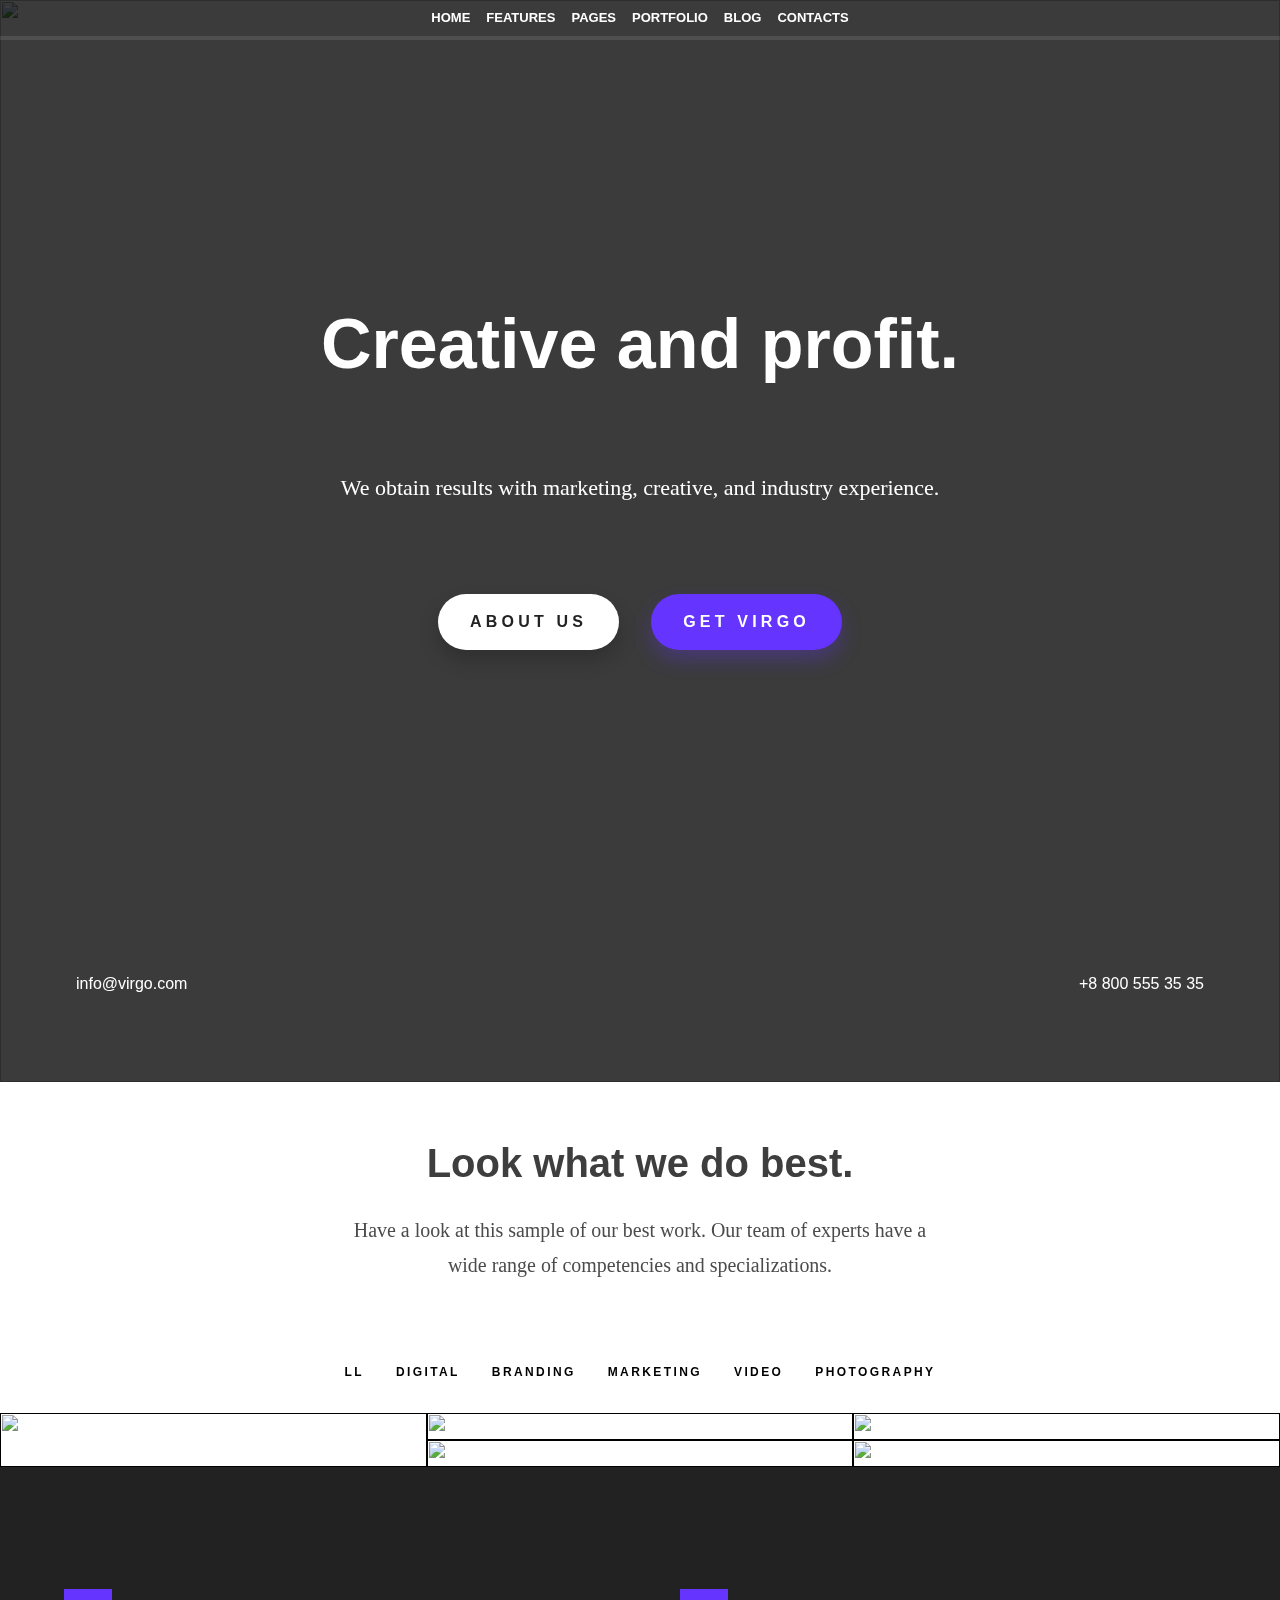
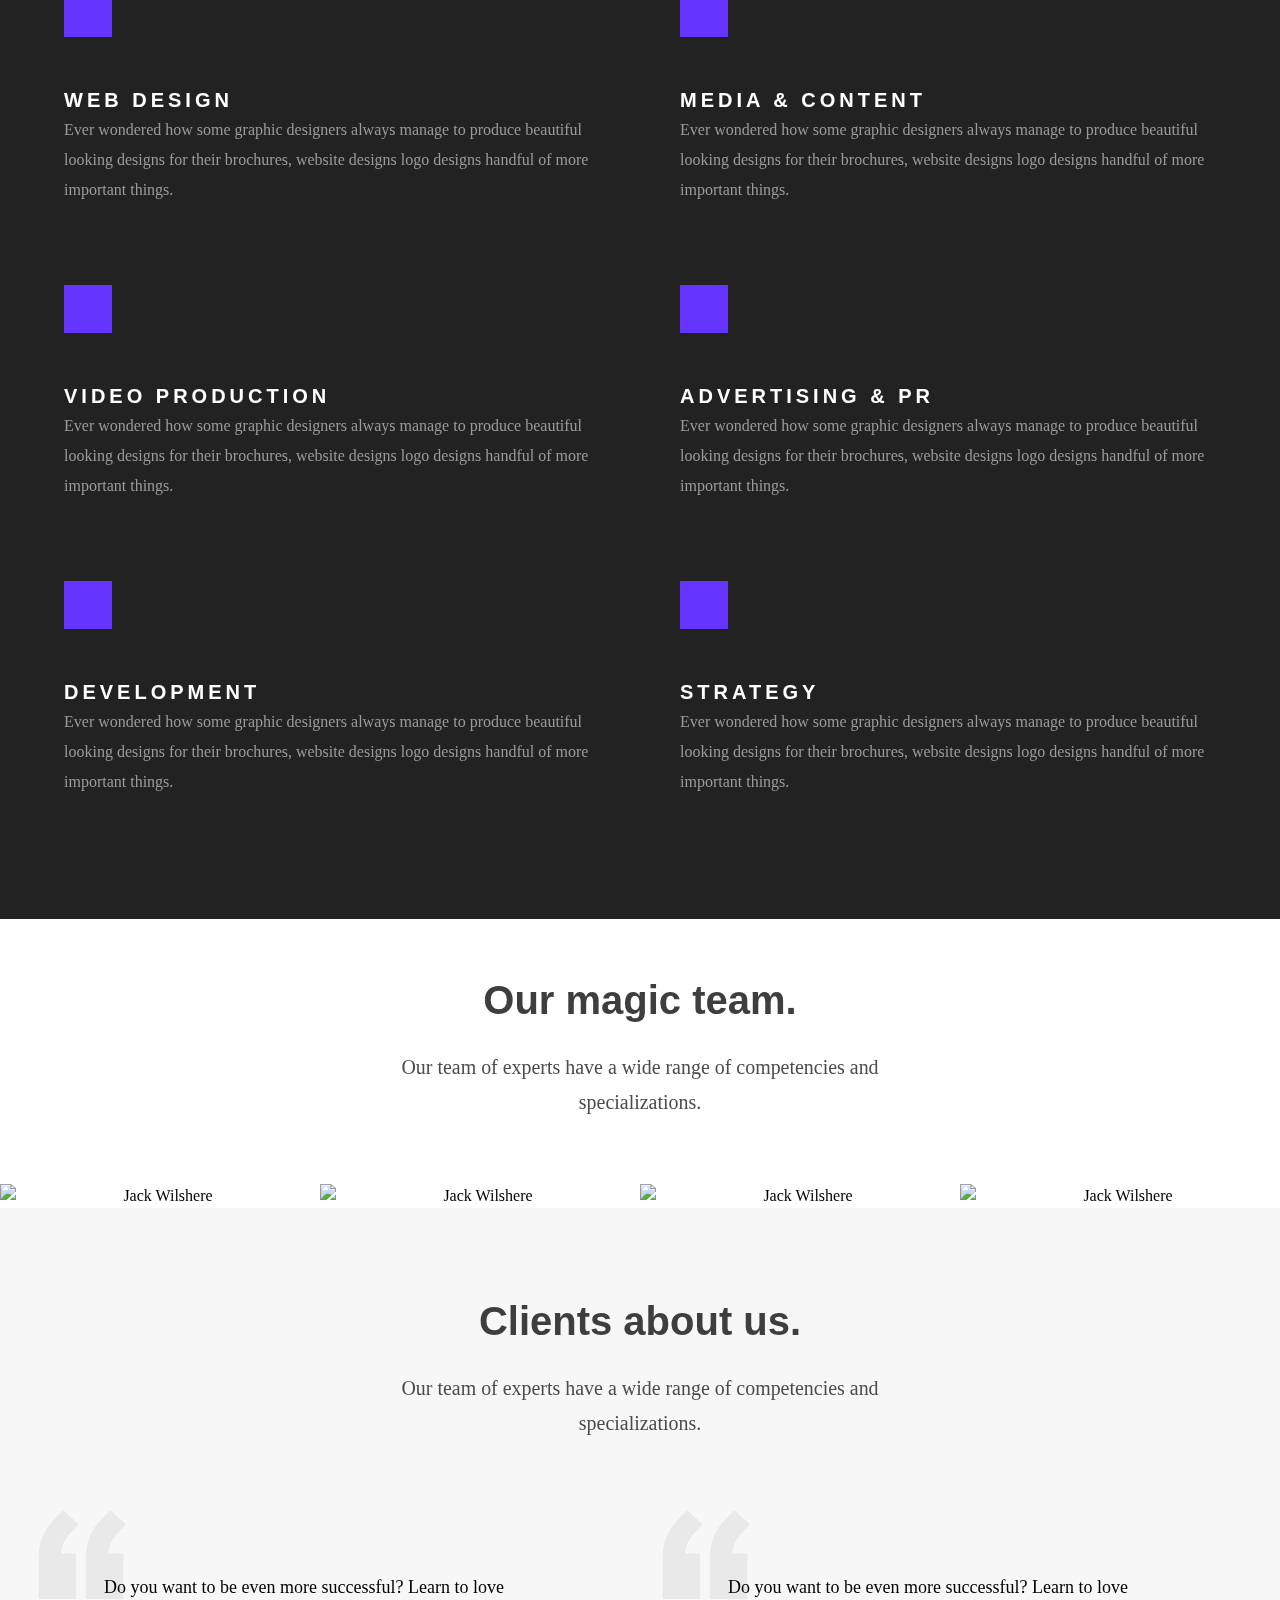
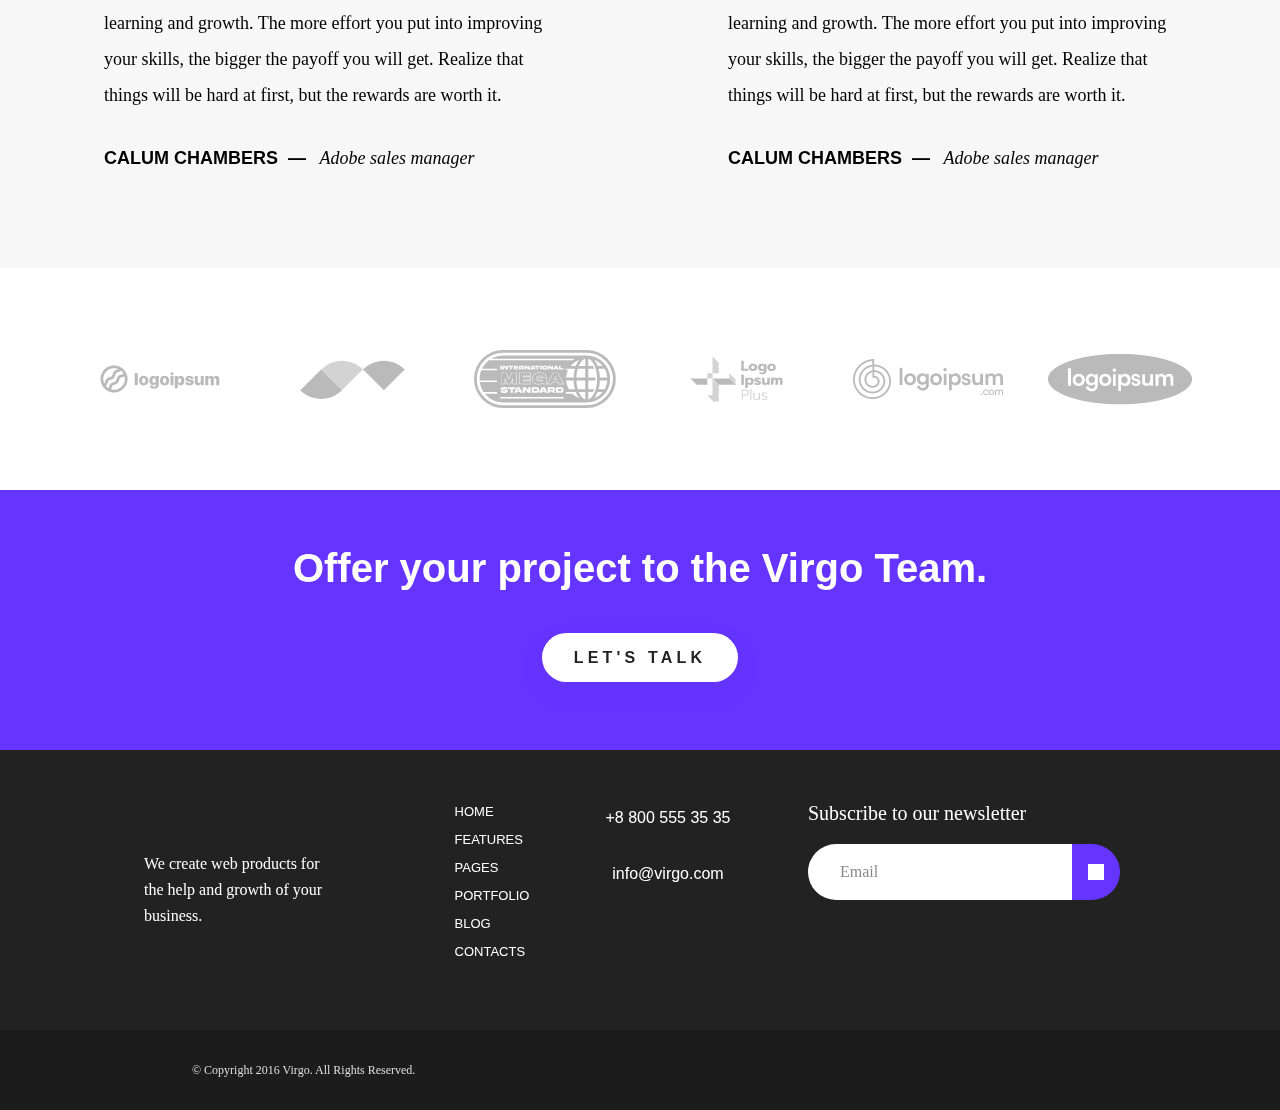
==== commit 68797218: "services spacing adjustment" ====
--- a/index.html
+++ b/index.html
@@ -21,20 +21,20 @@
     <div class="text-overlay">
       <nav>
         <ul id="nav">
-          <li><a href="www.example.com">Home</a></li>
-          <li><a href="www.example.com">Features</a></li>
-          <li><a href="www.example.com">Pages</a></li>
-          <li><a href="www.example.com">Portfolio</a></li>
-          <li><a href="www.example.com">Blog</a></li>
-          <li><a href="www.example.com">Contacts</a></li>
+          <li><a class="a" href="www.example.com">Home</a></li>
+          <li><a class="a" href="www.example.com">Features</a></li>
+          <li><a class="a" href="www.example.com">Pages</a></li>
+          <li><a class="a" href="www.example.com">Portfolio</a></li>
+          <li><a class="a" href="www.example.com">Blog</a></li>
+          <li><a class="a" href="www.example.com">Contacts</a></li>
         </ul> 
       </nav>
       <div class="title">
         <h1 class="h1" id="main-heading">Creative and profit.</h1>
         <p id="heading-desc">We obtain results with marketing, creative, and industry experience.</p>
     		<div id="links">
-          <a class="button-link" href="www.example.com">About us</a>
-          <a class="button-link" href="www.example.com">Get Virgo</a>
+          <a class="button-link a" href="www.example.com">About us</a>
+          <a class="button-link a" href="www.example.com">Get Virgo</a>
         </div>
       </div>
       <address class="address">
@@ -153,28 +153,28 @@
     <p id="desc">Have a look at this sample of our best work. Our team of experts have a wide range of competencies and specializations.</p>
   </div>
     <ul id="nav">
-      <li><a href="www.example.com">LL</a></li>
-      <li><a href="www.example.com">Digital</a></li>
-      <li><a href="ww.example.com">Branding</a></li>
-      <li><a href="ww.example.com">Marketing</a></li>
-      <li><a href="ww.example.com">Video</a></li>
-      <li><a href="ww.example.com">Photography</a></li>
+      <li><a class="a" href="www.example.com">LL</a></li>
+      <li><a class="a" href="www.example.com">Digital</a></li>
+      <li><a class="a" href="ww.example.com">Branding</a></li>
+      <li><a class="a" href="ww.example.com">Marketing</a></li>
+      <li><a class="a" href="ww.example.com">Video</a></li>
+      <li><a class="a" href="ww.example.com">Photography</a></li>
   	</ul> 
   <div id="gallery">
     <div id="tallpic">
-      <a href=""><img class="img" src="" alt=""></a>
-    </div>
-    <div>
-      <a href=""><img class="img" src="https://placeimg.com/700/750/tech" alt=""></a>
-    </div>
-    <div>
-      <a href=""><img class="img" src="https://placeimg.com/800/700/tech" alt=""></a>
-    </div>
-    <div>
-      <a href=""><img class="img" src="https://placeimg.com/650/700/tech" alt=""></a>
-    </div>
-    <div>
-      <a href=""><img class="img" src="https://placeimg.com/750/700/tech" alt=""></a>
+      <a class="a" href=""><img class="img" src="" alt=""></a>
+    </div>
+    <div>
+      <a class="a" href=""><img class="img" src="https://placeimg.com/700/750/tech" alt=""></a>
+    </div>
+    <div>
+      <a class="a" href=""><img class="img" src="https://placeimg.com/800/700/tech" alt=""></a>
+    </div>
+    <div>
+      <a class="a" href=""><img class="img" src="https://placeimg.com/650/700/tech" alt=""></a>
+    </div>
+    <div>
+      <a class="a" href=""><img class="img" src="https://placeimg.com/750/700/tech" alt=""></a>
     </div>
    
  <!--    <div id="tallpic">
@@ -208,9 +208,6 @@
     padding-bottom: 1rem;
     text-align: center;
   }
-  #component-lwljh #nav a:active {
-    color: var(--brand-color);
-  }
   @media (min-width: 768px) {
     #component-lwljh #nav {
       display: flex;
@@ -298,7 +295,7 @@
     gap: 5rem;
     width: 100%;
     margin: 0 auto;
-    padding: 7.625rem 2rem;
+    padding: 7.625rem 4rem;
   }
   @media (min-width: 370px) {
     #component-fuvci .services {
@@ -496,7 +493,7 @@
           <div><section class="c-wrapper agency">
   <div class="cta">
     <h2 class="h2" id="cta-heading">Offer your project to the Virgo Team.</h2>
-    <a href="www.example.com" id="link" class="button-link">Let&#x27;s talk</a>
+    <a href="www.example.com" id="link" class="button-link a">Let&#x27;s talk</a>
   </div>
 </section></div>
           
@@ -549,7 +546,7 @@
           <label for="email" class="visuallyhidden">Email address</label>
           <input type="email" name="email" id="email" placeholder="Email" required>
           <!-- The icon placeholder div below throws an invalid HTML error, should go away when replaced with image -->
-          <button id="emailbutton" aria-label="Submit email"><div id="icon"></div></button>
+          <button class="button" id="emailbutton" aria-label="Submit email"><div id="icon"></div></button>
         </div>
       </form>
     </div>
--- a/styles.css
+++ b/styles.css
@@ -645,6 +645,10 @@
   font-size: .9rem;
 }
 
+.a:active, .button:active {
+  color: var(--brand-color);
+}
+
 .button-link {
   text-transform: uppercase;
   background-color: white;
@@ -662,7 +666,7 @@
 .button-link:last-child {
   background-color: var(--brand-color);
   color: white;
-  box-shadow: 0px 625rem 1.25rem var(--brand-shadow);
+  box-shadow: 0px .625rem 1.25rem var(--brand-shadow);
 }
 
 .img {
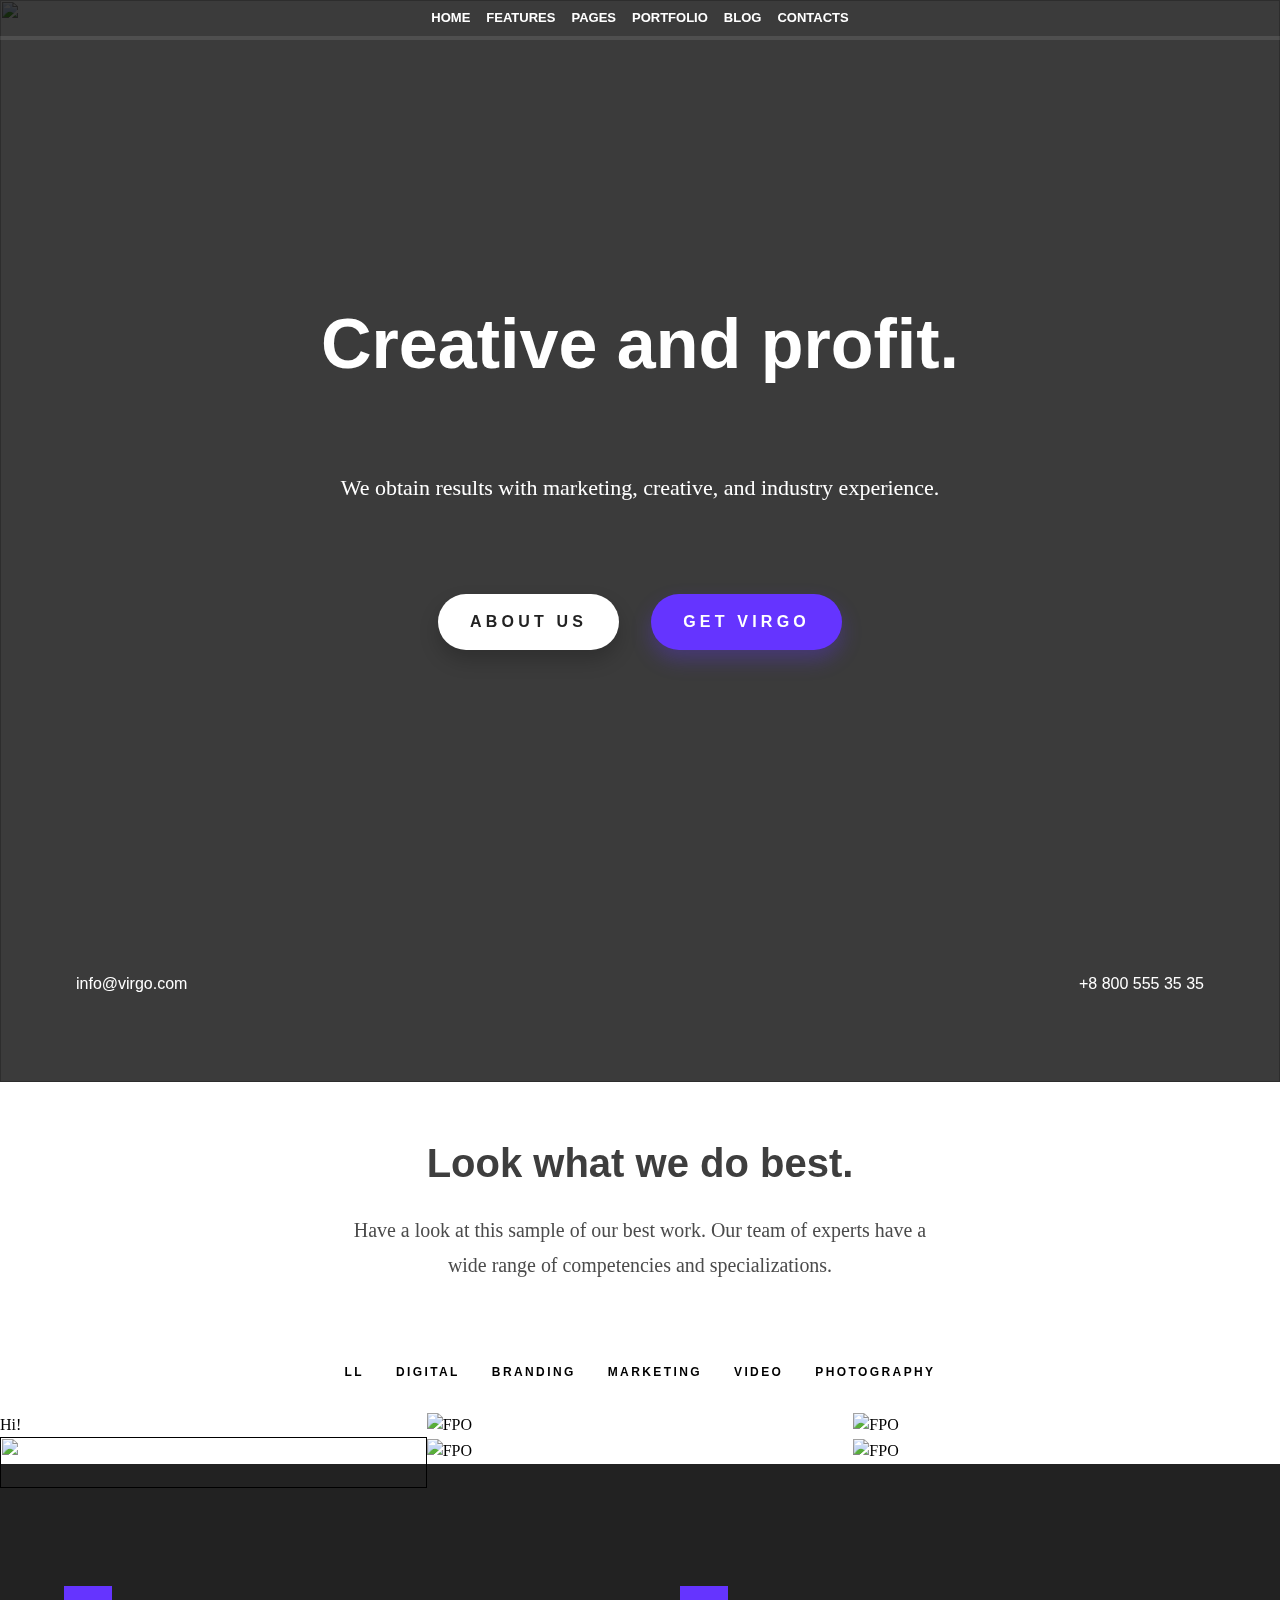
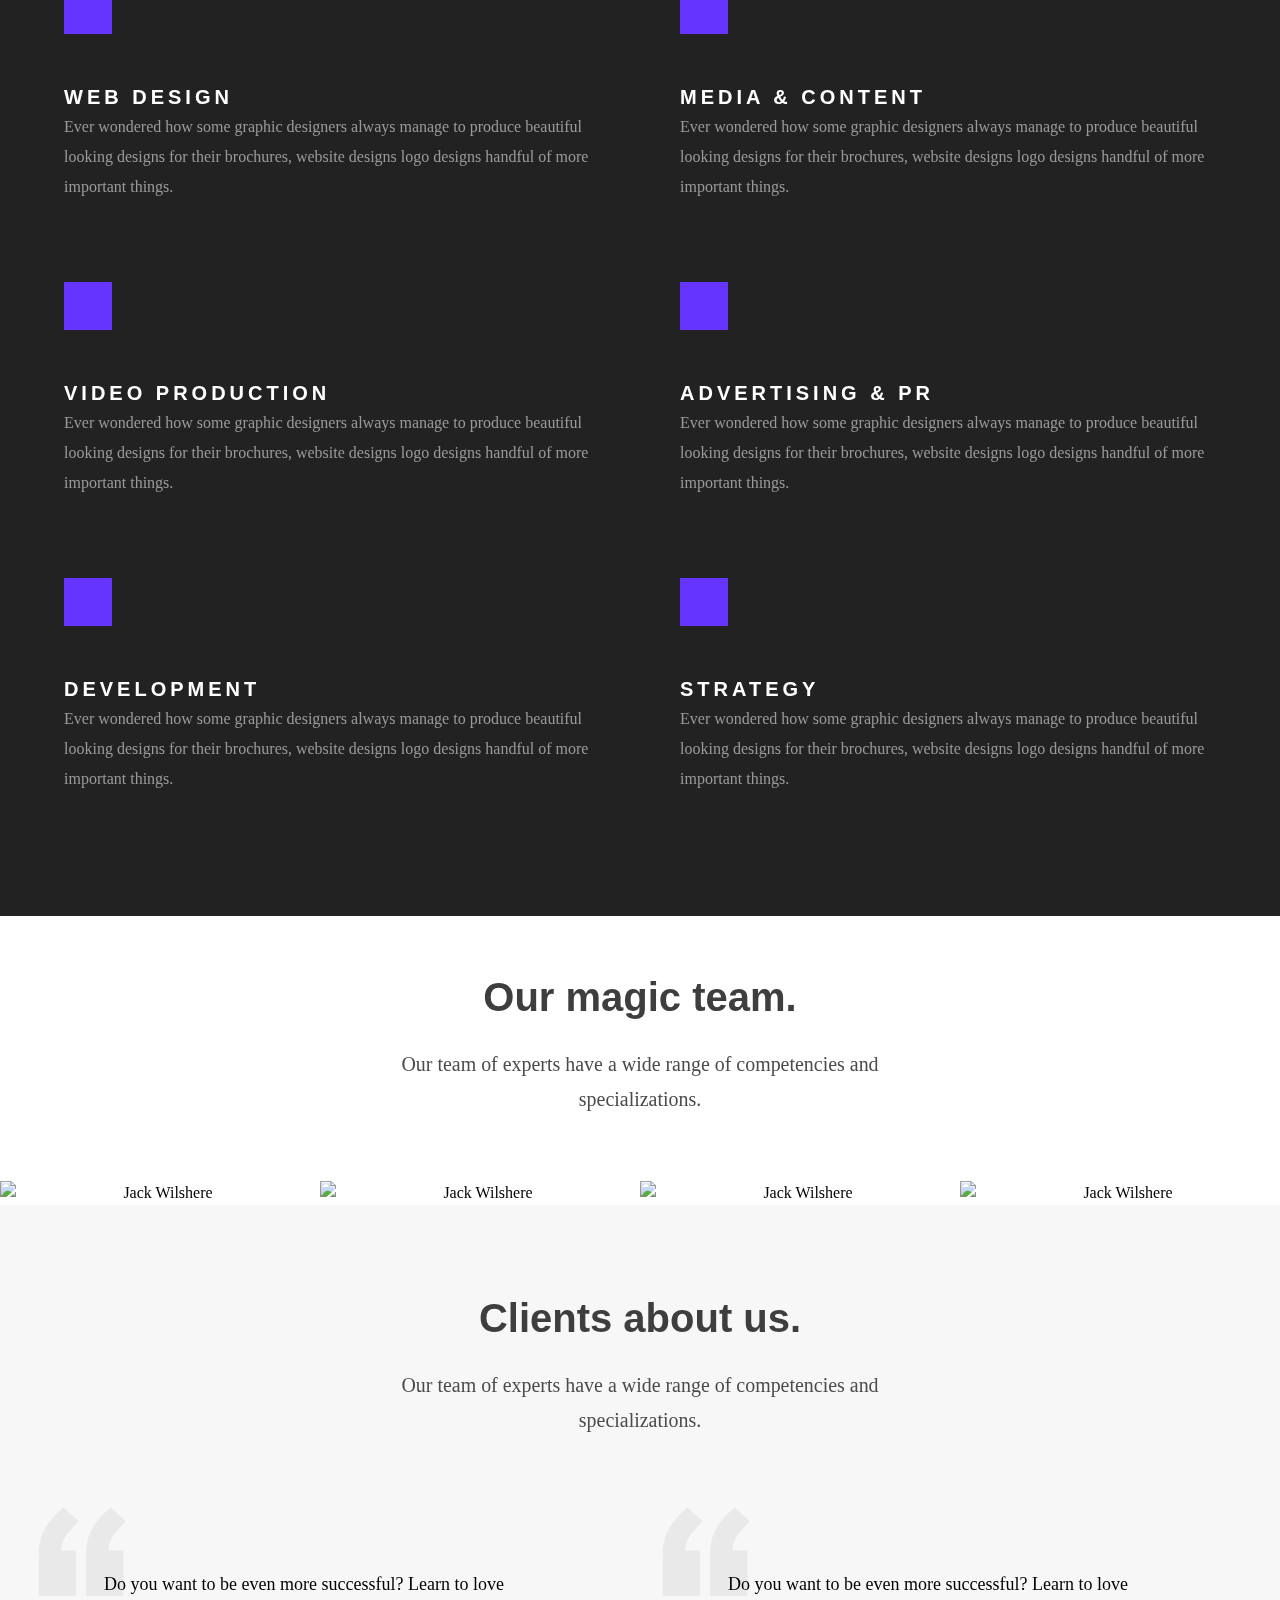
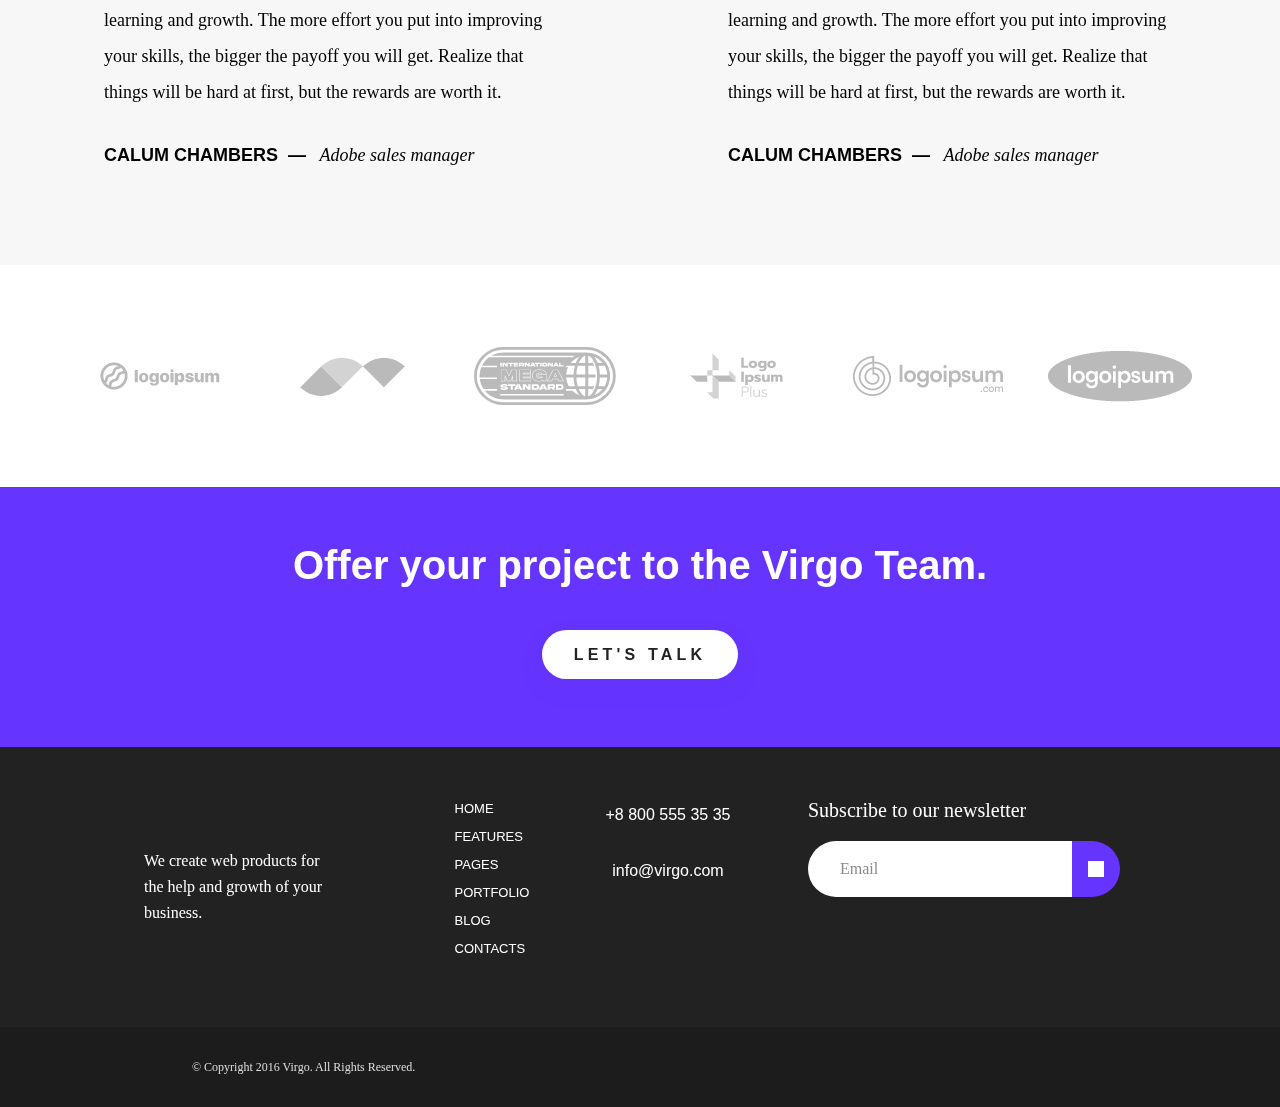
==== commit c82422ad: "handlebars fixes" ====
--- a/index.html
+++ b/index.html
@@ -162,20 +162,20 @@
   	</ul> 
   <div id="gallery">
     <div id="tallpic">
-      <a class="a" href=""><img class="img" src="" alt=""></a>
-    </div>
-    <div>
-      <a class="a" href=""><img class="img" src="https://placeimg.com/700/750/tech" alt=""></a>
-    </div>
-    <div>
-      <a class="a" href=""><img class="img" src="https://placeimg.com/800/700/tech" alt=""></a>
-    </div>
-    <div>
-      <a class="a" href=""><img class="img" src="https://placeimg.com/650/700/tech" alt=""></a>
-    </div>
-    <div>
-      <a class="a" href=""><img class="img" src="https://placeimg.com/750/700/tech" alt=""></a>
-    </div>
+      <a class="a" href="">Hi!<img class="img" src="" alt=""></a>
+    </div>
+    	<div>
+        <a class="a" href=""><img class="img" src="https://placeimg.com/600/750/tech" alt="FPO"></a>
+      </div>
+    	<div>
+        <a class="a" href=""><img class="img" src="https://placeimg.com/800/450" alt="FPO"></a>
+      </div>
+    	<div>
+        <a class="a" href=""><img class="img" src="https://placeimg.com/1000/550/tech" alt="FPO"></a>
+      </div>
+    	<div>
+        <img class="img" src="https://placeimg.com/500/500" alt="FPO">
+      </div>
    
  <!--    <div id="tallpic">
       <a href="#"><img class="img" src="https://placeimg.com/700/1400/tech" alt=""></a>
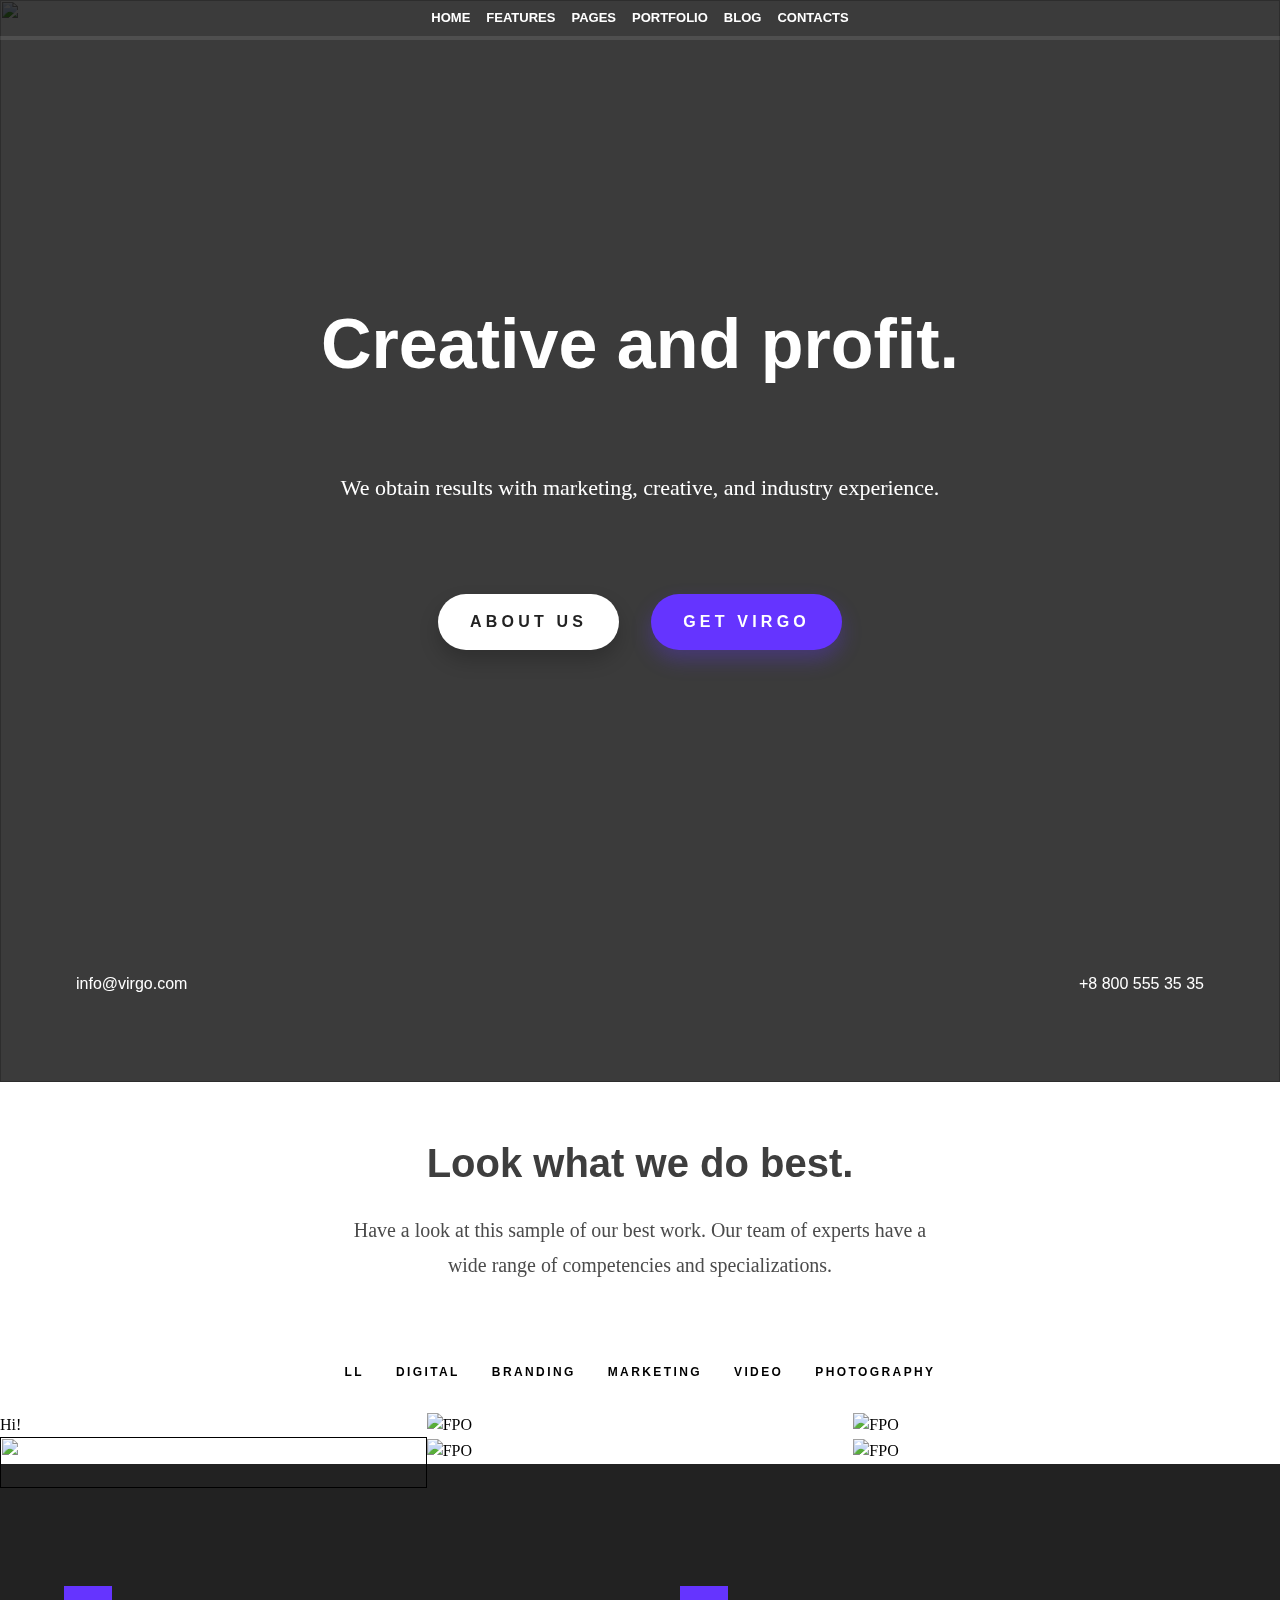
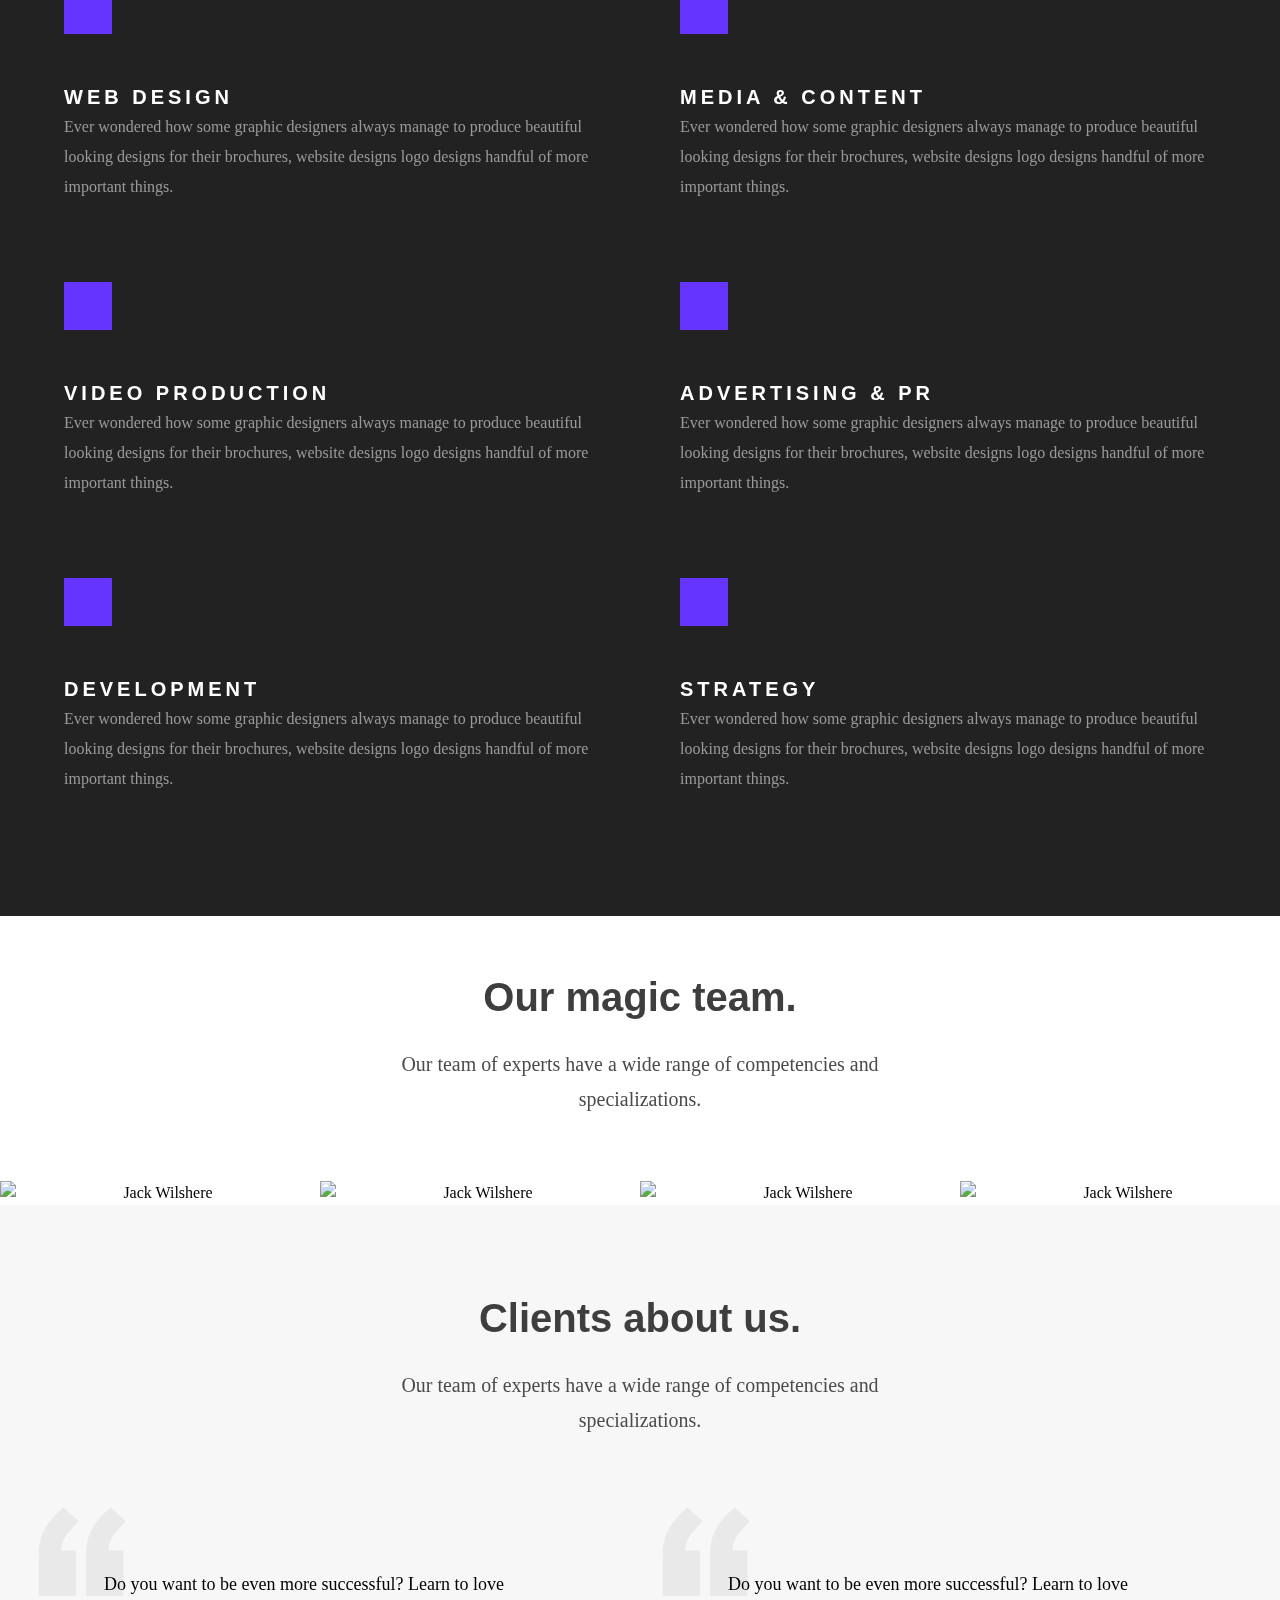
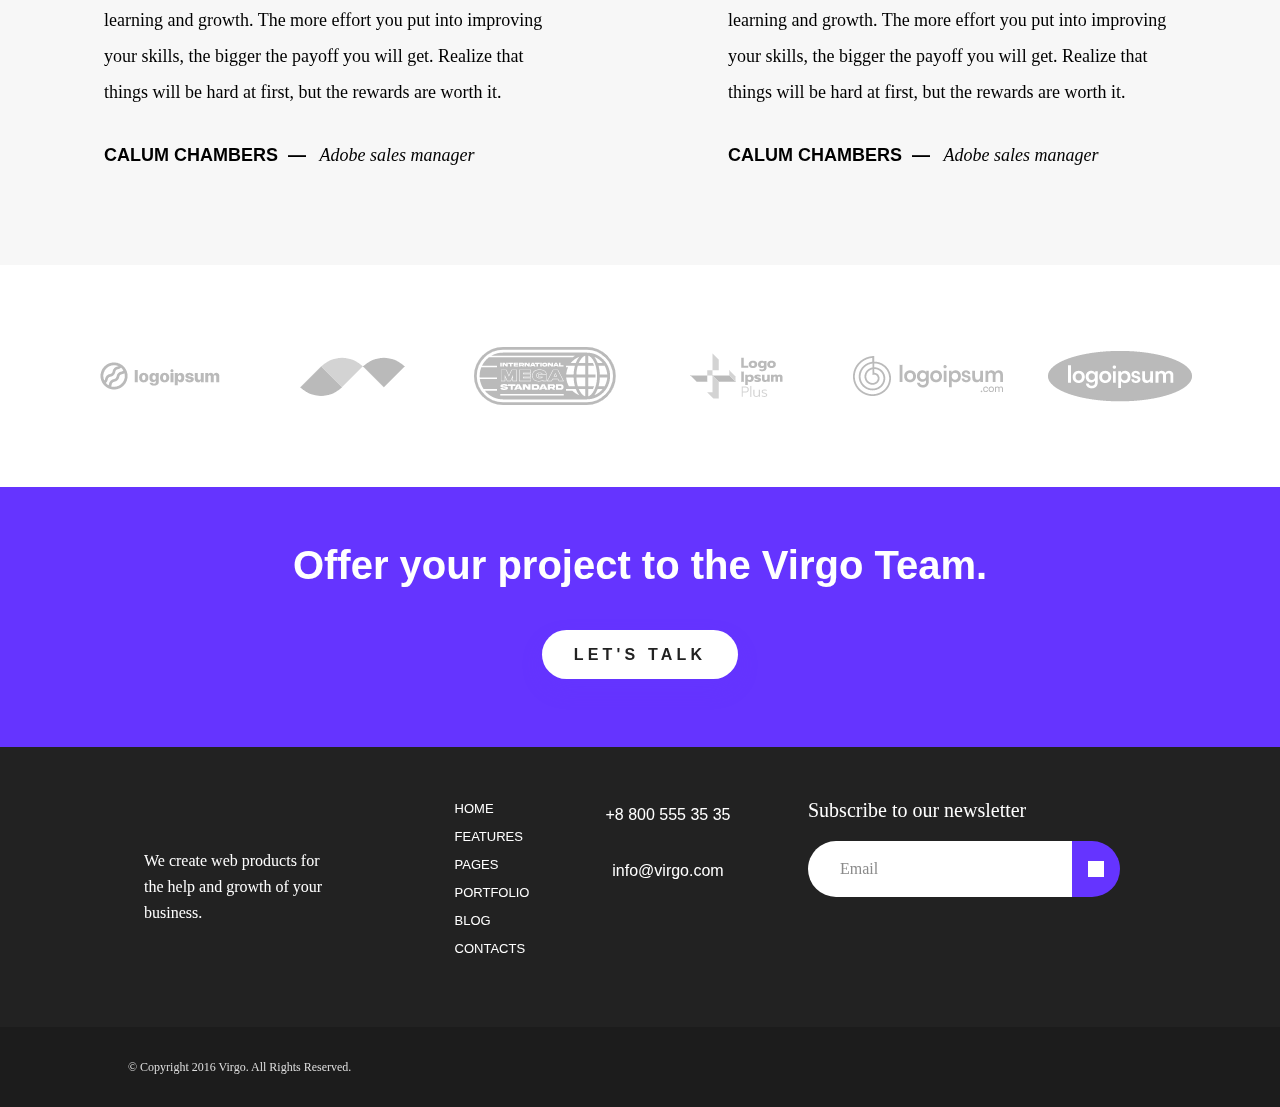
==== commit 27abedfc: "fixes at large screen sizes, default text" ====
--- a/index.html
+++ b/index.html
@@ -414,6 +414,7 @@
   #component-mubnk .testimonials {
     padding: 2rem;
     max-width: 1920px;
+    margin: 0 auto;
   }
   #component-mubnk .quotesblock {
     margin: 0 auto;
@@ -456,12 +457,12 @@
           <div><section class="clients-wrapper agency">
   <h2 class="visuallyhidden">Clients</h2>
   <div id="grid">
-    	<img class="image" src='/assets/logoipsum-logo-7.png' alt="logo" id="logos"/>
-    	<img class="image" src='/assets/logoipsum-logo-16.png' alt="logo" id="logos"/>
-    	<img class="image" src='/assets/logoipsum-logo-18.png' alt="logo" id="logos"/>
-    	<img class="image" src='/assets/logoipsum-logo-24.png' alt="logo" id="logos"/>
-    	<img class="image" src='/assets/logoipsum-logo-29.png' alt="logo" id="logos"/>
-    	<img class="image" src='/assets/logoipsum-logo-32.png' alt="logo" id="logos"/>
+    	<img class="image" src='./assets/logoipsum-logo-7.png' alt="logo" id="logos"/>
+    	<img class="image" src='./assets/logoipsum-logo-16.png' alt="logo" id="logos"/>
+    	<img class="image" src='./assets/logoipsum-logo-18.png' alt="logo" id="logos"/>
+    	<img class="image" src='./assets/logoipsum-logo-24.png' alt="logo" id="logos"/>
+    	<img class="image" src='./assets/logoipsum-logo-29.png' alt="logo" id="logos"/>
+    	<img class="image" src='./assets/logoipsum-logo-32.png' alt="logo" id="logos"/>
   <div>
 </section></div>
           
@@ -482,7 +483,7 @@
     #component-mxqix #grid {
       padding: 5rem;
       grid-template-columns: repeat( 6, 1fr );
-      max-width: 1344px;
+      max-width: 1536px;
       row-gap: 0;
     }
   }</style>
@@ -567,7 +568,7 @@
     font-size: 1rem;
     margin: 0 auto;
     padding: 2rem;
-    max-width: 1920px;
+    max-width: 1500px;
   }
   #component-ctuod #summary {
     padding: 1rem;
@@ -652,8 +653,8 @@
     display: flex;
     flex-direction: column;
     justify-content: center;
-    width: 70%;
-    max-width: 1920px;
+    padding: 2rem;
+    max-width: 1500px;
     margin: 0 auto;
     font-size: .75rem;
   }
@@ -664,6 +665,10 @@
 
     #component-ctuod #footernav {
       padding-left: 5rem;
+    }
+
+    #component-ctuod #copyright {
+      padding-left: 4rem;
     }
   }
   @media (min-width: 590px) {
@@ -686,12 +691,15 @@
       margin: 0;
     }
   }
-  @media (min-width: 880px) {
-    #component-ctuod #footerblock {
+  @media (min-width: 1000px) {
+    #component-ctuod #copyright {
+      padding-left: 0;
+    }
+
+    #component-ctuod #footerblock, #component-ctuod #copyright {
       width: 80%;
     }
-  }
-  @media (min-width: 1000px) {
+
     #component-ctuod #footerblock {
       grid-template-columns: repeat(4, 1fr);
     }
@@ -703,6 +711,7 @@
     #component-ctuod #footernav {
       -moz-columns: 1;
            columns: 1;
+      padding-left: 5rem;
     }
 
     #component-ctuod address {
@@ -714,6 +723,11 @@
     #component-ctuod #subscribe {
       grid-column: 4/5;
       padding: 0 2rem;
+    }
+  }
+  @media (min-width: 1500px) {
+    #component-ctuod #footernav {
+      padding-left: 10rem;
     }
   }</style>
       </div>
--- a/styles.css
+++ b/styles.css
@@ -604,7 +604,7 @@
 
 @import url('https://fonts.googleapis.com/css2?family=Lora:ital,wght@0,400;0,700;1,400;1,700&family=Montserrat:wght@400;600&display=swap');
 
-.agency {
+.agency, primo-copy {
   box-sizing: border-box;
   --brand-color: #6534FF;
   --brand-shadow: rgba(101, 52, 255, 0.3);
@@ -638,11 +638,11 @@
 .h3 {
   font-weight: 600;
   color: var(--darkgray);
+  font-size: 1.1rem;
+}
+
+.p {
   font-size: 1rem;
-}
-
-.p {
-  font-size: .9rem;
 }
 
 .a:active, .button:active {
@@ -759,7 +759,7 @@
   }
 }
 
-/* Default "copy" styles - need to adjust */
+/* Default "copy" styles */
 
 .primo-copy {
   margin: 0 auto;
@@ -772,15 +772,22 @@
 }
 
 .primo-copy h1 {
-    font-size: 4.375rem;
+    font-size: 3rem;
     font-weight: 700;
     font-family: var(--display-font);
     color: var(--darkgray);
   }
 
 .primo-copy h2 {
-    font-size: 2.5rem;
+    font-size: 2rem;
     font-weight: 700;
+    font-family: var(--display-font);
+    color: var(--darkgray);
+  }
+
+.primo-copy h3 {
+    font-size: 1.1rem;
+    font-weight: 600;
     font-family: var(--display-font);
     color: var(--darkgray);
   }
@@ -822,60 +829,38 @@
     background-color: #fce96a;
   }
 
+@media (min-width: 1260px) {
+    .primo-copy h1 {
+      font-weight: 700;
+      color: var(--darkgray);
+      font-size: 4.375rem;
+    }
+
+    .primo-copy h2 {
+      font-weight: 700;
+      color: var(--darkgray);
+      font-size: 2.5rem;
+    }
+
+    .primo-copy h3 {
+      font-weight: 600;
+      color: var(--darkgray);
+      font-size: 1.25rem;
+    }
+  }
+
+@media (min-width: 640px) {
+}
+
+@media (min-width: 768px) {
+}
+
 @media (min-width: 1024px) {
-  .primo-copy h1 {
-    font-size: 3rem;
-  }
-
-  .primo-copy h2 {
-    font-size: 2.25rem;
-  }
-}
-
-@media (min-width: 640px) {
-  .primo-copy {
-    max-width: 640px;
-  }
-}
-
-@media (min-width: 768px) {
-  .primo-copy {
-    max-width: 768px;
-  }
-}
-
-@media (min-width: 1024px) {
-  .primo-copy {
-    max-width: 1024px;
-  }
 }
 
 @media (min-width: 1280px) {
-  .primo-copy {
-    max-width: 1280px;
-  }
 }
 
 @media (min-width: 1536px) {
-  .primo-copy {
-    max-width: 1536px;
-  }
-}
-
-@media (min-width: 640px) {
-}
-
-@media (min-width: 768px) {
-}
-
-@media (min-width: 1024px) {
-}
-
-@media (min-width: 1280px) {
-}
-
-@media (min-width: 1536px) {
-}
-
-  
+}  
     